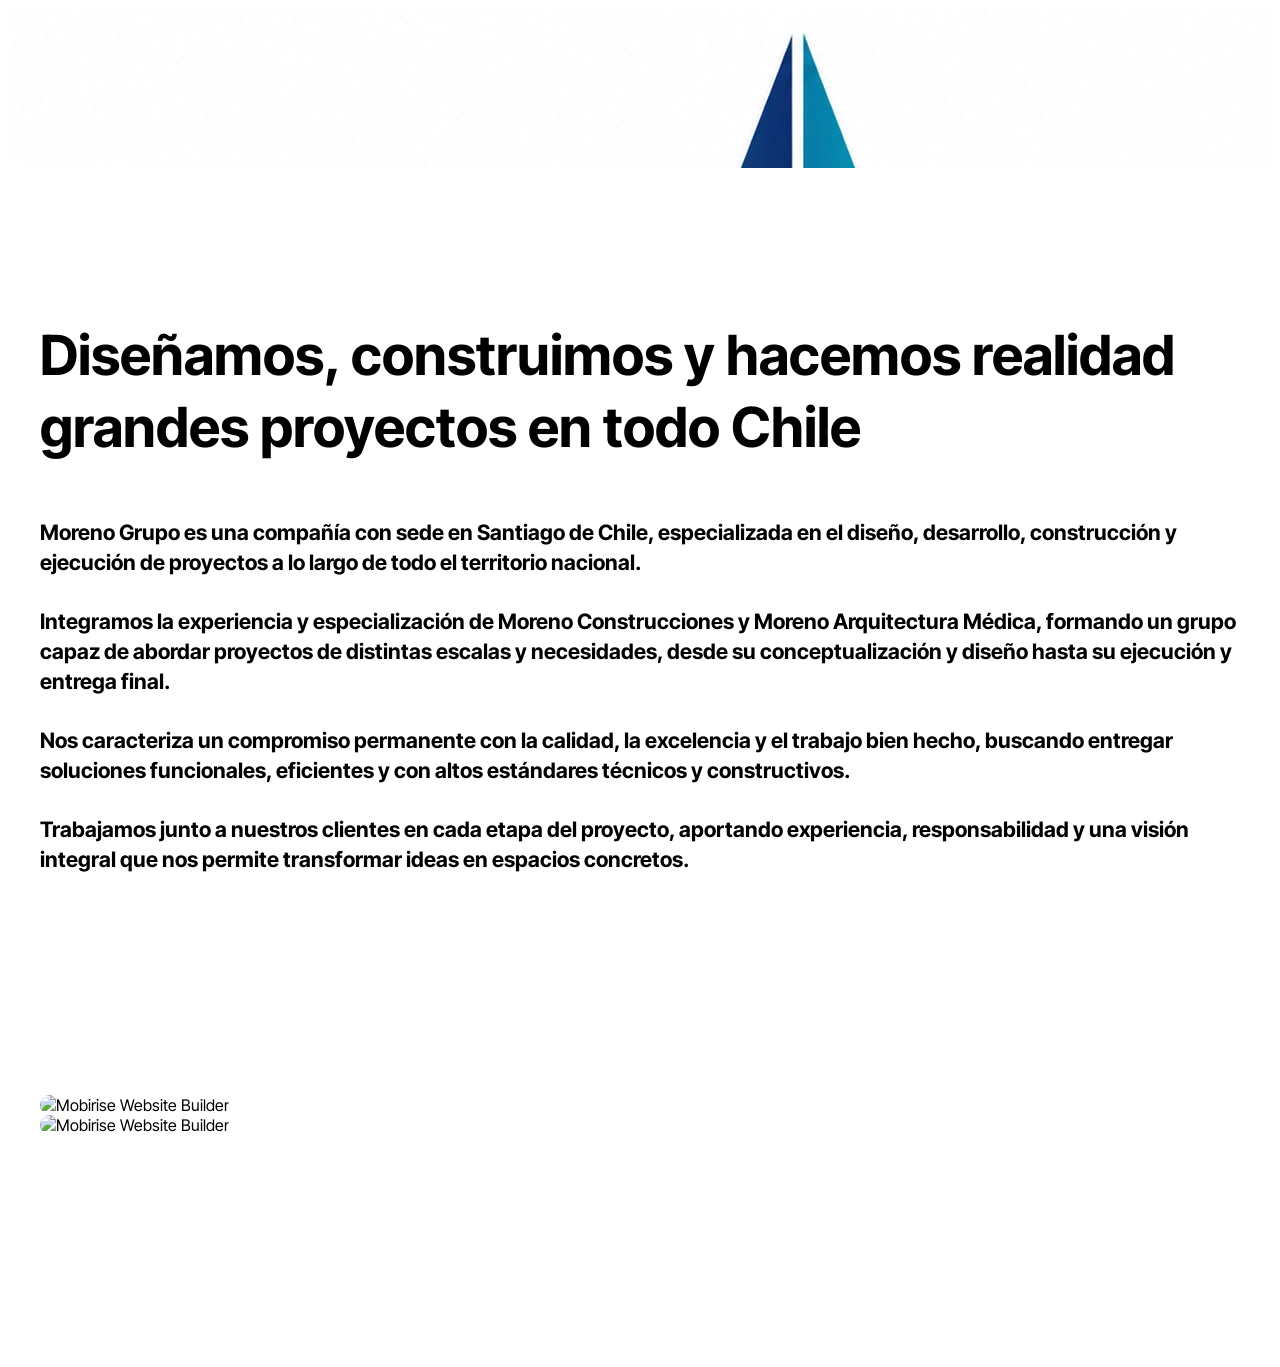
==== index.html @ 54ab53b0 "Add files via upload" ====
<!DOCTYPE html>
<html  >
<head>
  <!-- Site made with Mobirise Website Builder v5.9.18, https://mobirise.com -->
  <meta charset="UTF-8">
  <meta http-equiv="X-UA-Compatible" content="IE=edge">
  <meta name="generator" content="Mobirise v5.9.18, mobirise.com">
  <meta name="viewport" content="width=device-width, initial-scale=1, minimum-scale=1">
  <link rel="shortcut icon" href="assets/images/logo5.png" type="image/x-icon">
  <meta name="description" content="">
  
  
  <title>Home</title>
  <link rel="stylesheet" href="assets/bootstrap/css/bootstrap.min.css">
  <link rel="stylesheet" href="assets/bootstrap/css/bootstrap-grid.min.css">
  <link rel="stylesheet" href="assets/bootstrap/css/bootstrap-reboot.min.css">
  <link rel="stylesheet" href="assets/popup-overlay-plugin/style.css">
  <link rel="stylesheet" href="assets/theme/css/style.css">
  <link rel="preload" href="https://fonts.googleapis.com/css2?family=Inter+Tight:wght@400;700&display=swap&display=swap" as="style" onload="this.onload=null;this.rel='stylesheet'">
  <noscript><link rel="stylesheet" href="https://fonts.googleapis.com/css2?family=Inter+Tight:wght@400;700&display=swap&display=swap"></noscript>
  <link rel="preload" as="style" href="assets/mobirise/css/mbr-additional.css?v=ktQ6Ly"><link rel="stylesheet" href="assets/mobirise/css/mbr-additional.css?v=ktQ6Ly" type="text/css">

  
  
  
</head>
<body>
  
  <section data-bs-version="5.1" class="header09 startm5 cid-vtsSImHGT0 mbr-fullscreen" id="header09-1">	
    
	
	
	<div class="container-fluid">
		<div class="row">
			<div class="content-wrap col-12 col-md-8">
				
				
				
				
			</div>
		</div>
	</div>
</section>

<section data-bs-version="5.1" class="article11 cid-vtsSRgA6tT" id="article11-2">
    

    
    
    <div class="container">
        <div class="row justify-content-center">
            <div class="title col-md-12 col-lg-10">
                <h3 class="mbr-section-title mbr-fonts-style align-center mt-0 mb-0 display-2">Diseñamos, construimos y hacemos realidad grandes proyectos en todo Chile</h3>
                <h4 class="mbr-section-subtitle align-center mbr-fonts-style mt-4 display-7">Moreno Grupo es una compañía con sede en Santiago de Chile, especializada en el diseño, desarrollo, construcción y ejecución de proyectos a lo largo de todo el territorio nacional.<div><br></div><div>Integramos la experiencia y especialización de Moreno Construcciones y Moreno Arquitectura Médica, formando un grupo capaz de abordar proyectos de distintas escalas y necesidades, desde su conceptualización y diseño hasta su ejecución y entrega final.</div><div><br></div><div>Nos caracteriza un compromiso permanente con la calidad, la excelencia y el trabajo bien hecho, buscando entregar soluciones funcionales, eficientes y con altos estándares técnicos y constructivos.</div><div><br></div><div>Trabajamos junto a nuestros clientes en cada etapa del proyecto, aportando experiencia, responsabilidad y una visión integral que nos permite transformar ideas en espacios concretos.</div></h4>
                
            </div>
        </div>
    </div>
</section>

<section data-bs-version="5.1" class="start article01 cid-vtsUiX0rn4" id="article01-5">
	

	
	
	<div class="container">
		<div class="row justify-content-center">
			<div class="card col-md-12 col-lg-12">
				<div class="card-wrapper">
					<div class="row">
						<div class="image-wrapper col-12 col-sm-6 justify-content-center">
							<img src="assets/images/11.jpg" alt="Mobirise Website Builder">
						</div>
						<div class="image-wrapper col-12 col-sm-6 justify-content-center">
							<img src="assets/images/gallery02.jpg" alt="Mobirise Website Builder">
						</div>
					</div>

					<div class="card-box align-left mb-3 card-content-text">
						
						
						
					</div>
				</div>
			</div>
		</div>
	</div>
</section>


<script src="assets/bootstrap/js/bootstrap.bundle.min.js"></script>
  <script src="assets/smoothscroll/smooth-scroll.js"></script>
  <script src="assets/ytplayer/index.js"></script>
  <script src="assets/theme/js/script.js"></script>
  
  
  
</body>
</html>
---- assets/mobirise/css/mbr-additional.css ----
.btn {
  border-width: 2px;
}
img,
.card-wrap,
.card-wrapper,
.video-wrapper,
.mbr-figure iframe,
.google-map iframe,
.slide-content,
.plan,
.card,
.item-wrapper {
  border-radius: 2rem !important;
}
.video-wrapper {
  overflow: hidden;
}
body {
  font-family: Inter Tight;
}
.display-1 {
  font-family: 'Inter Tight', sans-serif;
  font-size: 5rem;
  line-height: 1;
}
.display-1 > .mbr-iconfont {
  font-size: 6.25rem;
}
.display-2 {
  font-family: 'Inter Tight', sans-serif;
  font-size: 4rem;
  line-height: 1;
}
.display-2 > .mbr-iconfont {
  font-size: 5rem;
}
.display-4 {
  font-family: 'Inter Tight', sans-serif;
  font-size: 1.4rem;
  line-height: 1.5;
}
.display-4 > .mbr-iconfont {
  font-size: 1.75rem;
}
.display-5 {
  font-family: 'Inter Tight', sans-serif;
  font-size: 2rem;
  line-height: 1.5;
}
.display-5 > .mbr-iconfont {
  font-size: 2.5rem;
}
.display-7 {
  font-family: 'Inter Tight', sans-serif;
  font-size: 1.4rem;
  line-height: 1.3;
}
.display-7 > .mbr-iconfont {
  font-size: 1.75rem;
}
/* ---- Fluid typography for mobile devices ---- */
/* 1.4 - font scale ratio ( bootstrap == 1.42857 ) */
/* 100vw - current viewport width */
/* (48 - 20)  48 == 48rem == 768px, 20 == 20rem == 320px(minimal supported viewport) */
/* 0.65 - min scale variable, may vary */
@media (max-width: 992px) {
  .display-1 {
    font-size: 4rem;
  }
}
@media (max-width: 768px) {
  .display-1 {
    font-size: 3.5rem;
    font-size: calc( 2.4rem + (5 - 2.4) * ((100vw - 20rem) / (48 - 20)));
    line-height: calc( 1.1 * (2.4rem + (5 - 2.4) * ((100vw - 20rem) / (48 - 20))));
  }
  .display-2 {
    font-size: 3.2rem;
    font-size: calc( 2.05rem + (4 - 2.05) * ((100vw - 20rem) / (48 - 20)));
    line-height: calc( 1.3 * (2.05rem + (4 - 2.05) * ((100vw - 20rem) / (48 - 20))));
  }
  .display-4 {
    font-size: 1.12rem;
    font-size: calc( 1.14rem + (1.4 - 1.14) * ((100vw - 20rem) / (48 - 20)));
    line-height: calc( 1.4 * (1.14rem + (1.4 - 1.14) * ((100vw - 20rem) / (48 - 20))));
  }
  .display-5 {
    font-size: 1.6rem;
    font-size: calc( 1.35rem + (2 - 1.35) * ((100vw - 20rem) / (48 - 20)));
    line-height: calc( 1.4 * (1.35rem + (2 - 1.35) * ((100vw - 20rem) / (48 - 20))));
  }
  .display-7 {
    font-size: 1.12rem;
    font-size: calc( 1.14rem + (1.4 - 1.14) * ((100vw - 20rem) / (48 - 20)));
    line-height: calc( 1.4 * (1.14rem + (1.4 - 1.14) * ((100vw - 20rem) / (48 - 20))));
  }
}
@media (min-width: 992px) and (max-width: 1400px) {
  .display-1 {
    font-size: 3.5rem;
    font-size: calc( 2.4rem + (5 - 2.4) * ((100vw - 62rem) / (87 - 62)));
    line-height: calc( 1.1 * (2.4rem + (5 - 2.4) * ((100vw - 62rem) / (87 - 62))));
  }
  .display-2 {
    font-size: 3.2rem;
    font-size: calc( 2.05rem + (4 - 2.05) * ((100vw - 62rem) / (87 - 62)));
    line-height: calc( 1.3 * (2.05rem + (4 - 2.05) * ((100vw - 62rem) / (87 - 62))));
  }
  .display-4 {
    font-size: 1.12rem;
    font-size: calc( 1.14rem + (1.4 - 1.14) * ((100vw - 62rem) / (87 - 62)));
    line-height: calc( 1.4 * (1.14rem + (1.4 - 1.14) * ((100vw - 62rem) / (87 - 62))));
  }
  .display-5 {
    font-size: 1.6rem;
    font-size: calc( 1.35rem + (2 - 1.35) * ((100vw - 62rem) / (87 - 62)));
    line-height: calc( 1.4 * (1.35rem + (2 - 1.35) * ((100vw - 62rem) / (87 - 62))));
  }
  .display-7 {
    font-size: 1.12rem;
    font-size: calc( 1.14rem + (1.4 - 1.14) * ((100vw - 62rem) / (87 - 62)));
    line-height: calc( 1.4 * (1.14rem + (1.4 - 1.14) * ((100vw - 62rem) / (87 - 62))));
  }
}
/* Buttons */
.btn {
  padding: 1.25rem 2rem;
  border-radius: 4px;
}
@media (max-width: 767px) {
  .btn {
    padding: 0.75rem 1.5rem;
  }
}
.btn-sm {
  padding: 0.6rem 1.2rem;
  border-radius: 4px;
}
.btn-md {
  padding: 0.6rem 1.2rem;
  border-radius: 4px;
}
.btn-lg {
  padding: 1.25rem 2rem;
  border-radius: 4px;
}
.bg-primary {
  background-color: #9fe870 !important;
}
.bg-success {
  background-color: #3a341c !important;
}
.bg-info {
  background-color: #320707 !important;
}
.bg-warning {
  background-color: #a0e2e1 !important;
}
.bg-danger {
  background-color: #ffea64 !important;
}
.btn-primary,
.btn-primary:active {
  background-color: #9fe870 !important;
  border-color: #9fe870 !important;
  color: #264d0c !important;
  box-shadow: none;
}
.btn-primary:hover,
.btn-primary:focus,
.btn-primary.focus,
.btn-primary.active {
  color: inherit;
  background-color: #bcef9c !important;
  border-color: #bcef9c !important;
  box-shadow: none;
}
.btn-primary.disabled,
.btn-primary:disabled {
  color: #264d0c !important;
  background-color: #bcef9c !important;
  border-color: #bcef9c !important;
}
.btn-secondary,
.btn-secondary:active {
  background-color: #ffd7ef !important;
  border-color: #ffd7ef !important;
  color: #d70081 !important;
  box-shadow: none;
}
.btn-secondary:hover,
.btn-secondary:focus,
.btn-secondary.focus,
.btn-secondary.active {
  color: inherit;
  background-color: #ffffff !important;
  border-color: #ffffff !important;
  box-shadow: none;
}
.btn-secondary.disabled,
.btn-secondary:disabled {
  color: #d70081 !important;
  background-color: #ffffff !important;
  border-color: #ffffff !important;
}
.btn-info,
.btn-info:active {
  background-color: #320707 !important;
  border-color: #320707 !important;
  color: #ffffff !important;
  box-shadow: none;
}
.btn-info:hover,
.btn-info:focus,
.btn-info.focus,
.btn-info.active {
  color: inherit;
  background-color: #5f0d0d !important;
  border-color: #5f0d0d !important;
  box-shadow: none;
}
.btn-info.disabled,
.btn-info:disabled {
  color: #ffffff !important;
  background-color: #5f0d0d !important;
  border-color: #5f0d0d !important;
}
.btn-success,
.btn-success:active {
  background-color: #3a341c !important;
  border-color: #3a341c !important;
  color: #ffffff !important;
  box-shadow: none;
}
.btn-success:hover,
.btn-success:focus,
.btn-success.focus,
.btn-success.active {
  color: inherit;
  background-color: #5c532d !important;
  border-color: #5c532d !important;
  box-shadow: none;
}
.btn-success.disabled,
.btn-success:disabled {
  color: #ffffff !important;
  background-color: #5c532d !important;
  border-color: #5c532d !important;
}
.btn-warning,
.btn-warning:active {
  background-color: #a0e2e1 !important;
  border-color: #a0e2e1 !important;
  color: #1f6463 !important;
  box-shadow: none;
}
.btn-warning:hover,
.btn-warning:focus,
.btn-warning.focus,
.btn-warning.active {
  color: inherit;
  background-color: #c7eeed !important;
  border-color: #c7eeed !important;
  box-shadow: none;
}
.btn-warning.disabled,
.btn-warning:disabled {
  color: #1f6463 !important;
  background-color: #c7eeed !important;
  border-color: #c7eeed !important;
}
.btn-danger,
.btn-danger:active {
  background-color: #ffea64 !important;
  border-color: #ffea64 !important;
  color: #645600 !important;
  box-shadow: none;
}
.btn-danger:hover,
.btn-danger:focus,
.btn-danger.focus,
.btn-danger.active {
  color: inherit;
  background-color: #fff197 !important;
  border-color: #fff197 !important;
  box-shadow: none;
}
.btn-danger.disabled,
.btn-danger:disabled {
  color: #645600 !important;
  background-color: #fff197 !important;
  border-color: #fff197 !important;
}
.btn-white,
.btn-white:active {
  background-color: #eff0ec !important;
  border-color: #eff0ec !important;
  color: #757b62 !important;
  box-shadow: none;
}
.btn-white:hover,
.btn-white:focus,
.btn-white.focus,
.btn-white.active {
  color: inherit;
  background-color: #ffffff !important;
  border-color: #ffffff !important;
  box-shadow: none;
}
.btn-white.disabled,
.btn-white:disabled {
  color: #757b62 !important;
  background-color: #ffffff !important;
  border-color: #ffffff !important;
}
.btn-black,
.btn-black:active {
  background-color: #232323 !important;
  border-color: #232323 !important;
  color: #ffffff !important;
  box-shadow: none;
}
.btn-black:hover,
.btn-black:focus,
.btn-black.focus,
.btn-black.active {
  color: inherit;
  background-color: #3d3d3d !important;
  border-color: #3d3d3d !important;
  box-shadow: none;
}
.btn-black.disabled,
.btn-black:disabled {
  color: #ffffff !important;
  background-color: #3d3d3d !important;
  border-color: #3d3d3d !important;
}
.btn-primary-outline,
.btn-primary-outline:active {
  background-color: transparent !important;
  border-color: #9fe870;
  color: #9fe870;
}
.btn-primary-outline:hover,
.btn-primary-outline:focus,
.btn-primary-outline.focus,
.btn-primary-outline.active {
  color: #6ddc25 !important;
  background-color: transparent !important;
  border-color: #6ddc25 !important;
  box-shadow: none !important;
}
.btn-primary-outline.disabled,
.btn-primary-outline:disabled {
  color: #264d0c !important;
  background-color: #9fe870 !important;
  border-color: #9fe870 !important;
}
.btn-secondary-outline,
.btn-secondary-outline:active {
  background-color: transparent !important;
  border-color: #ffd7ef;
  color: #ffd7ef;
}
.btn-secondary-outline:hover,
.btn-secondary-outline:focus,
.btn-secondary-outline.focus,
.btn-secondary-outline.active {
  color: #ff80cc !important;
  background-color: transparent !important;
  border-color: #ff80cc !important;
  box-shadow: none !important;
}
.btn-secondary-outline.disabled,
.btn-secondary-outline:disabled {
  color: #d70081 !important;
  background-color: #ffd7ef !important;
  border-color: #ffd7ef !important;
}
.btn-info-outline,
.btn-info-outline:active {
  background-color: transparent !important;
  border-color: #320707;
  color: #320707;
}
.btn-info-outline:hover,
.btn-info-outline:focus,
.btn-info-outline.focus,
.btn-info-outline.active {
  color: #000000 !important;
  background-color: transparent !important;
  border-color: #000000 !important;
  box-shadow: none !important;
}
.btn-info-outline.disabled,
.btn-info-outline:disabled {
  color: #ffffff !important;
  background-color: #320707 !important;
  border-color: #320707 !important;
}
.btn-success-outline,
.btn-success-outline:active {
  background-color: transparent !important;
  border-color: #3a341c;
  color: #3a341c;
}
.btn-success-outline:hover,
.btn-success-outline:focus,
.btn-success-outline.focus,
.btn-success-outline.active {
  color: #000000 !important;
  background-color: transparent !important;
  border-color: #000000 !important;
  box-shadow: none !important;
}
.btn-success-outline.disabled,
.btn-success-outline:disabled {
  color: #ffffff !important;
  background-color: #3a341c !important;
  border-color: #3a341c !important;
}
.btn-warning-outline,
.btn-warning-outline:active {
  background-color: transparent !important;
  border-color: #a0e2e1;
  color: #a0e2e1;
}
.btn-warning-outline:hover,
.btn-warning-outline:focus,
.btn-warning-outline.focus,
.btn-warning-outline.active {
  color: #5ececc !important;
  background-color: transparent !important;
  border-color: #5ececc !important;
  box-shadow: none !important;
}
.btn-warning-outline.disabled,
.btn-warning-outline:disabled {
  color: #1f6463 !important;
  background-color: #a0e2e1 !important;
  border-color: #a0e2e1 !important;
}
.btn-danger-outline,
.btn-danger-outline:active {
  background-color: transparent !important;
  border-color: #ffea64;
  color: #ffea64;
}
.btn-danger-outline:hover,
.btn-danger-outline:focus,
.btn-danger-outline.focus,
.btn-danger-outline.active {
  color: #ffde0d !important;
  background-color: transparent !important;
  border-color: #ffde0d !important;
  box-shadow: none !important;
}
.btn-danger-outline.disabled,
.btn-danger-outline:disabled {
  color: #645600 !important;
  background-color: #ffea64 !important;
  border-color: #ffea64 !important;
}
.btn-black-outline,
.btn-black-outline:active {
  background-color: transparent !important;
  border-color: #232323;
  color: #232323;
}
.btn-black-outline:hover,
.btn-black-outline:focus,
.btn-black-outline.focus,
.btn-black-outline.active {
  color: #000000 !important;
  background-color: transparent !important;
  border-color: #000000 !important;
  box-shadow: none !important;
}
.btn-black-outline.disabled,
.btn-black-outline:disabled {
  color: #ffffff !important;
  background-color: #232323 !important;
  border-color: #232323 !important;
}
.btn-white-outline,
.btn-white-outline:active {
  background-color: transparent !important;
  border-color: #fafafa;
  color: #fafafa;
}
.btn-white-outline:hover,
.btn-white-outline:focus,
.btn-white-outline.focus,
.btn-white-outline.active {
  color: #cfcfcf !important;
  background-color: transparent !important;
  border-color: #cfcfcf !important;
  box-shadow: none !important;
}
.btn-white-outline.disabled,
.btn-white-outline:disabled {
  color: #7a7a7a !important;
  background-color: #fafafa !important;
  border-color: #fafafa !important;
}
.text-primary {
  color: #9fe870 !important;
}
.text-secondary {
  color: #ffd7ef !important;
}
.text-success {
  color: #3a341c !important;
}
.text-info {
  color: #320707 !important;
}
.text-warning {
  color: #a0e2e1 !important;
}
.text-danger {
  color: #ffea64 !important;
}
.text-white {
  color: #fafafa !important;
}
.text-black {
  color: #232323 !important;
}
a.text-primary:hover,
a.text-primary:focus,
a.text-primary.active {
  color: #66d022 !important;
}
a.text-secondary:hover,
a.text-secondary:focus,
a.text-secondary.active {
  color: #ff71c6 !important;
}
a.text-success:hover,
a.text-success:focus,
a.text-success.active {
  color: #000000 !important;
}
a.text-info:hover,
a.text-info:focus,
a.text-info.active {
  color: #000000 !important;
}
a.text-warning:hover,
a.text-warning:focus,
a.text-warning.active {
  color: #52cac8 !important;
}
a.text-danger:hover,
a.text-danger:focus,
a.text-danger.active {
  color: #fddb00 !important;
}
a.text-white:hover,
a.text-white:focus,
a.text-white.active {
  color: #c7c7c7 !important;
}
a.text-black:hover,
a.text-black:focus,
a.text-black.active {
  color: #000000 !important;
}
a[class*="text-"]:not(.nav-link):not(.dropdown-item):not([role]):not(.navbar-caption) {
  position: relative;
  background-image: transparent;
  background-size: 10000px 2px;
  background-repeat: no-repeat;
  background-position: 0px 1.2em;
  background-position: -10000px 1.2em;
}
a[class*="text-"]:not(.nav-link):not(.dropdown-item):not([role]):not(.navbar-caption):hover {
  transition: background-position 2s ease-in-out;
  background-image: linear-gradient(currentColor 50%, currentColor 50%);
  background-position: 0px 1.2em;
}
.nav-tabs .nav-link.active {
  color: #9fe870;
}
.nav-tabs .nav-link:not(.active) {
  color: #232323;
}
.alert-success {
  background-color: #70c770;
}
.alert-info {
  background-color: #320707;
}
.alert-warning {
  background-color: #a0e2e1;
}
.alert-danger {
  background-color: #ffea64;
}
.mbr-section-btn .btn:not(.btn-form) {
  border-radius: 100px;
}
.mbr-gallery-filter li a {
  border-radius: 100px !important;
}
.mbr-gallery-filter li.active .btn {
  background-color: #9fe870;
  border-color: #9fe870;
  color: #306310;
}
.mbr-gallery-filter li.active .btn:focus {
  box-shadow: none;
}
.nav-tabs .nav-link {
  border-radius: 100px !important;
}
a,
a:hover {
  color: #9fe870;
}
.mbr-plan-header.bg-primary .mbr-plan-subtitle,
.mbr-plan-header.bg-primary .mbr-plan-price-desc {
  color: #ffffff;
}
.mbr-plan-header.bg-success .mbr-plan-subtitle,
.mbr-plan-header.bg-success .mbr-plan-price-desc {
  color: #c0b27c;
}
.mbr-plan-header.bg-info .mbr-plan-subtitle,
.mbr-plan-header.bg-info .mbr-plan-price-desc {
  color: #f3abab;
}
.mbr-plan-header.bg-warning .mbr-plan-subtitle,
.mbr-plan-header.bg-warning .mbr-plan-price-desc {
  color: #ffffff;
}
.mbr-plan-header.bg-danger .mbr-plan-subtitle,
.mbr-plan-header.bg-danger .mbr-plan-price-desc {
  color: #ffffff;
}
/* Scroll to top button*/
.scrollToTop_wraper {
  display: none;
}
.form-control {
  font-family: 'Inter Tight', sans-serif;
  font-size: 1.4rem;
  line-height: 1.3;
  font-weight: 400;
  border-radius: 40px !important;
}
.form-control > .mbr-iconfont {
  font-size: 1.75rem;
}
.form-control:hover,
.form-control:focus {
  box-shadow: rgba(0, 0, 0, 0.07) 0px 1px 1px 0px, rgba(0, 0, 0, 0.07) 0px 1px 3px 0px, rgba(0, 0, 0, 0.03) 0px 0px 0px 1px;
  border-color: #9fe870 !important;
}
.form-control:-webkit-input-placeholder {
  font-family: 'Inter Tight', sans-serif;
  font-size: 1.4rem;
  line-height: 1.3;
  font-weight: 400;
}
.form-control:-webkit-input-placeholder > .mbr-iconfont {
  font-size: 1.75rem;
}
blockquote {
  border-color: #9fe870;
}
/* Forms */
.mbr-form .input-group-btn .btn {
  border-radius: 100px !important;
}
.mbr-form .input-group-btn .btn:hover {
  box-shadow: 0 10px 40px 0 rgba(0, 0, 0, 0.2);
}
.mbr-form .input-group-btn button[type="submit"] {
  border-radius: 100px !important;
  padding: 1rem 3rem;
}
.mbr-form .input-group-btn button[type="submit"]:hover {
  box-shadow: 0 10px 40px 0 rgba(0, 0, 0, 0.2);
}
.jq-selectbox li:hover,
.jq-selectbox li.selected {
  background-color: #9fe870;
  color: #000000;
}
.jq-number__spin {
  transition: 0.25s ease;
}
.jq-number__spin:hover {
  border-color: #9fe870;
}
.jq-selectbox .jq-selectbox__trigger-arrow,
.jq-number__spin.minus:after,
.jq-number__spin.plus:after {
  transition: 0.4s;
  border-top-color: #232323;
  border-bottom-color: #232323;
}
.jq-selectbox:hover .jq-selectbox__trigger-arrow,
.jq-number__spin.minus:hover:after,
.jq-number__spin.plus:hover:after {
  border-top-color: #9fe870;
  border-bottom-color: #9fe870;
}
.xdsoft_datetimepicker .xdsoft_calendar td.xdsoft_default,
.xdsoft_datetimepicker .xdsoft_calendar td.xdsoft_current,
.xdsoft_datetimepicker .xdsoft_timepicker .xdsoft_time_box > div > div.xdsoft_current {
  color: #000000 !important;
  background-color: #9fe870 !important;
  box-shadow: none !important;
}
.xdsoft_datetimepicker .xdsoft_calendar td:hover,
.xdsoft_datetimepicker .xdsoft_timepicker .xdsoft_time_box > div > div:hover {
  color: #000000 !important;
  background: #ffd7ef !important;
  box-shadow: none !important;
}
.lazy-bg {
  background-image: none !important;
}
.lazy-placeholder:not(section),
.lazy-none {
  display: block;
  position: relative;
  padding-bottom: 56.25%;
  width: 100%;
  height: auto;
}
iframe.lazy-placeholder,
.lazy-placeholder:after {
  content: '';
  position: absolute;
  width: 200px;
  height: 200px;
  background: transparent no-repeat center;
  background-size: contain;
  top: 50%;
  left: 50%;
  transform: translateX(-50%) translateY(-50%);
  background-image: url("data:image/svg+xml;charset=UTF-8,%3csvg width='32' height='32' viewBox='0 0 64 64' xmlns='http://www.w3.org/2000/svg' stroke='%239fe870' %3e%3cg fill='none' fill-rule='evenodd'%3e%3cg transform='translate(16 16)' stroke-width='2'%3e%3ccircle stroke-opacity='.5' cx='16' cy='16' r='16'/%3e%3cpath d='M32 16c0-9.94-8.06-16-16-16'%3e%3canimateTransform attributeName='transform' type='rotate' from='0 16 16' to='360 16 16' dur='1s' repeatCount='indefinite'/%3e%3c/path%3e%3c/g%3e%3c/g%3e%3c/svg%3e");
}
section.lazy-placeholder:after {
  opacity: 0.5;
}
body {
  overflow-x: hidden;
}
a {
  transition: color 0.6s;
}
@media (max-width: 1400px) {
  .container {
    max-width: 100%;
  }
}
@media (max-width: 1400px) and (min-width: 768px) {
  .container {
    padding-left: 32px;
    padding-right: 32px;
  }
}
@media (max-width: 1400px) and (min-width: 768px) {
  .container-fluid {
    padding-left: 32px;
    padding-right: 32px;
  }
}
@media (max-width: 767px) {
  .container-fluid {
    padding-left: 16px;
    padding-right: 16px;
  }
}
.cid-vtsSImHGT0 {
  display: flex;
  background-image: url("../../../assets/images/morenogrupo-1561x1008.jpg");
}
.cid-vtsSImHGT0 .mbr-overlay {
  background-color: #f92c50;
  opacity: 0.5;
}
.cid-vtsSImHGT0 .mbr-fallback-image.disabled {
  display: none;
}
.cid-vtsSImHGT0 .mbr-fallback-image {
  display: block;
  background-size: cover;
  background-position: center center;
  width: 100%;
  height: 100%;
  position: absolute;
  top: 0;
}
.cid-vtsSImHGT0 .content-wrap {
  padding: 5rem 1rem;
}
@media (min-width: 992px) {
  .cid-vtsSImHGT0 .content-wrap {
    padding: 5rem 3rem;
  }
}
@media (min-width: 768px) {
  .cid-vtsSImHGT0 {
    align-items: center;
  }
  .cid-vtsSImHGT0 .row {
    justify-content: center;
  }
}
@media (max-width: 991px) and (min-width: 768px) {
  .cid-vtsSImHGT0 .content-wrap {
    min-width: 50%;
  }
}
@media (max-width: 767px) {
  .cid-vtsSImHGT0 {
    -webkit-align-items: center;
    align-items: center;
  }
  .cid-vtsSImHGT0 .mbr-row {
    -webkit-justify-content: center;
    justify-content: center;
  }
  .cid-vtsSImHGT0 .content-wrap {
    width: 100%;
  }
}
.cid-vtsSImHGT0 .mbr-section-title {
  text-align: center;
}
.cid-vtsSImHGT0 .mbr-text,
.cid-vtsSImHGT0 .mbr-section-btn {
  text-align: center;
}
.cid-vtsSRgA6tT {
  padding-top: 6rem;
  padding-bottom: 6rem;
  background-color: #ffffff;
}
.cid-vtsSRgA6tT .mbr-fallback-image.disabled {
  display: none;
}
.cid-vtsSRgA6tT .mbr-fallback-image {
  display: block;
  background-size: cover;
  background-position: center center;
  width: 100%;
  height: 100%;
  position: absolute;
  top: 0;
}
.cid-vtsUiX0rn4 {
  padding-top: 6rem;
  padding-bottom: 6rem;
  background-color: #ffffff;
}
.cid-vtsUiX0rn4 .mbr-fallback-image.disabled {
  display: none;
}
.cid-vtsUiX0rn4 .mbr-fallback-image {
  display: block;
  background-size: cover;
  background-position: center center;
  width: 100%;
  height: 100%;
  position: absolute;
  top: 0;
}
@media (max-width: 767px) {
  .cid-vtsUiX0rn4 .image-wrapper {
    flex-direction: column;
  }
  .cid-vtsUiX0rn4 .image-wrapper img {
    margin: auto;
    margin-bottom: 1rem;
  }
}
.cid-vtsUiX0rn4 .card-box {
  max-width: 750px;
  padding-top: 2rem;
  margin-left: auto;
  margin-right: 0;
}
.cid-vtsUiX0rn4 img,
.cid-vtsUiX0rn4 .item-img {
  width: 100%;
  height: 400px;
  object-fit: cover;
}
.cid-vtsUiX0rn4 .card-wrapper {
  background: #ffffff;
}
.cid-vtsUiX0rn4 .mbr-text,
.cid-vtsUiX0rn4 .mbr-section-btn {
  color: #000000;
}
.cid-vtsUiX0rn4 .card-title,
.cid-vtsUiX0rn4 .card-box {
  color: #232323;
}
@media (max-width: 767px) {
  .cid-vtsUiX0rn4 .card-content-text {
    padding: 2rem 1.5rem;
    margin-bottom: 1rem;
  }
}
@media (min-width: 768px) and (max-width: 991px) {
  .cid-vtsUiX0rn4 .card-content-text {
    padding: 2.25rem;
  }
}
@media (min-width: 992px) {
  .cid-vtsUiX0rn4 .card-content-text {
    padding: 4rem;
  }
}
---- assets/mobirise/css/mbr-additional.css ----
.btn {
  border-width: 2px;
}
img,
.card-wrap,
.card-wrapper,
.video-wrapper,
.mbr-figure iframe,
.google-map iframe,
.slide-content,
.plan,
.card,
.item-wrapper {
  border-radius: 2rem !important;
}
.video-wrapper {
  overflow: hidden;
}
body {
  font-family: Inter Tight;
}
.display-1 {
  font-family: 'Inter Tight', sans-serif;
  font-size: 5rem;
  line-height: 1;
}
.display-1 > .mbr-iconfont {
  font-size: 6.25rem;
}
.display-2 {
  font-family: 'Inter Tight', sans-serif;
  font-size: 4rem;
  line-height: 1;
}
.display-2 > .mbr-iconfont {
  font-size: 5rem;
}
.display-4 {
  font-family: 'Inter Tight', sans-serif;
  font-size: 1.4rem;
  line-height: 1.5;
}
.display-4 > .mbr-iconfont {
  font-size: 1.75rem;
}
.display-5 {
  font-family: 'Inter Tight', sans-serif;
  font-size: 2rem;
  line-height: 1.5;
}
.display-5 > .mbr-iconfont {
  font-size: 2.5rem;
}
.display-7 {
  font-family: 'Inter Tight', sans-serif;
  font-size: 1.4rem;
  line-height: 1.3;
}
.display-7 > .mbr-iconfont {
  font-size: 1.75rem;
}
/* ---- Fluid typography for mobile devices ---- */
/* 1.4 - font scale ratio ( bootstrap == 1.42857 ) */
/* 100vw - current viewport width */
/* (48 - 20)  48 == 48rem == 768px, 20 == 20rem == 320px(minimal supported viewport) */
/* 0.65 - min scale variable, may vary */
@media (max-width: 992px) {
  .display-1 {
    font-size: 4rem;
  }
}
@media (max-width: 768px) {
  .display-1 {
    font-size: 3.5rem;
    font-size: calc( 2.4rem + (5 - 2.4) * ((100vw - 20rem) / (48 - 20)));
    line-height: calc( 1.1 * (2.4rem + (5 - 2.4) * ((100vw - 20rem) / (48 - 20))));
  }
  .display-2 {
    font-size: 3.2rem;
    font-size: calc( 2.05rem + (4 - 2.05) * ((100vw - 20rem) / (48 - 20)));
    line-height: calc( 1.3 * (2.05rem + (4 - 2.05) * ((100vw - 20rem) / (48 - 20))));
  }
  .display-4 {
    font-size: 1.12rem;
    font-size: calc( 1.14rem + (1.4 - 1.14) * ((100vw - 20rem) / (48 - 20)));
    line-height: calc( 1.4 * (1.14rem + (1.4 - 1.14) * ((100vw - 20rem) / (48 - 20))));
  }
  .display-5 {
    font-size: 1.6rem;
    font-size: calc( 1.35rem + (2 - 1.35) * ((100vw - 20rem) / (48 - 20)));
    line-height: calc( 1.4 * (1.35rem + (2 - 1.35) * ((100vw - 20rem) / (48 - 20))));
  }
  .display-7 {
    font-size: 1.12rem;
    font-size: calc( 1.14rem + (1.4 - 1.14) * ((100vw - 20rem) / (48 - 20)));
    line-height: calc( 1.4 * (1.14rem + (1.4 - 1.14) * ((100vw - 20rem) / (48 - 20))));
  }
}
@media (min-width: 992px) and (max-width: 1400px) {
  .display-1 {
    font-size: 3.5rem;
    font-size: calc( 2.4rem + (5 - 2.4) * ((100vw - 62rem) / (87 - 62)));
    line-height: calc( 1.1 * (2.4rem + (5 - 2.4) * ((100vw - 62rem) / (87 - 62))));
  }
  .display-2 {
    font-size: 3.2rem;
    font-size: calc( 2.05rem + (4 - 2.05) * ((100vw - 62rem) / (87 - 62)));
    line-height: calc( 1.3 * (2.05rem + (4 - 2.05) * ((100vw - 62rem) / (87 - 62))));
  }
  .display-4 {
    font-size: 1.12rem;
    font-size: calc( 1.14rem + (1.4 - 1.14) * ((100vw - 62rem) / (87 - 62)));
    line-height: calc( 1.4 * (1.14rem + (1.4 - 1.14) * ((100vw - 62rem) / (87 - 62))));
  }
  .display-5 {
    font-size: 1.6rem;
    font-size: calc( 1.35rem + (2 - 1.35) * ((100vw - 62rem) / (87 - 62)));
    line-height: calc( 1.4 * (1.35rem + (2 - 1.35) * ((100vw - 62rem) / (87 - 62))));
  }
  .display-7 {
    font-size: 1.12rem;
    font-size: calc( 1.14rem + (1.4 - 1.14) * ((100vw - 62rem) / (87 - 62)));
    line-height: calc( 1.4 * (1.14rem + (1.4 - 1.14) * ((100vw - 62rem) / (87 - 62))));
  }
}
/* Buttons */
.btn {
  padding: 1.25rem 2rem;
  border-radius: 4px;
}
@media (max-width: 767px) {
  .btn {
    padding: 0.75rem 1.5rem;
  }
}
.btn-sm {
  padding: 0.6rem 1.2rem;
  border-radius: 4px;
}
.btn-md {
  padding: 0.6rem 1.2rem;
  border-radius: 4px;
}
.btn-lg {
  padding: 1.25rem 2rem;
  border-radius: 4px;
}
.bg-primary {
  background-color: #9fe870 !important;
}
.bg-success {
  background-color: #3a341c !important;
}
.bg-info {
  background-color: #320707 !important;
}
.bg-warning {
  background-color: #a0e2e1 !important;
}
.bg-danger {
  background-color: #ffea64 !important;
}
.btn-primary,
.btn-primary:active {
  background-color: #9fe870 !important;
  border-color: #9fe870 !important;
  color: #264d0c !important;
  box-shadow: none;
}
.btn-primary:hover,
.btn-primary:focus,
.btn-primary.focus,
.btn-primary.active {
  color: inherit;
  background-color: #bcef9c !important;
  border-color: #bcef9c !important;
  box-shadow: none;
}
.btn-primary.disabled,
.btn-primary:disabled {
  color: #264d0c !important;
  background-color: #bcef9c !important;
  border-color: #bcef9c !important;
}
.btn-secondary,
.btn-secondary:active {
  background-color: #ffd7ef !important;
  border-color: #ffd7ef !important;
  color: #d70081 !important;
  box-shadow: none;
}
.btn-secondary:hover,
.btn-secondary:focus,
.btn-secondary.focus,
.btn-secondary.active {
  color: inherit;
  background-color: #ffffff !important;
  border-color: #ffffff !important;
  box-shadow: none;
}
.btn-secondary.disabled,
.btn-secondary:disabled {
  color: #d70081 !important;
  background-color: #ffffff !important;
  border-color: #ffffff !important;
}
.btn-info,
.btn-info:active {
  background-color: #320707 !important;
  border-color: #320707 !important;
  color: #ffffff !important;
  box-shadow: none;
}
.btn-info:hover,
.btn-info:focus,
.btn-info.focus,
.btn-info.active {
  color: inherit;
  background-color: #5f0d0d !important;
  border-color: #5f0d0d !important;
  box-shadow: none;
}
.btn-info.disabled,
.btn-info:disabled {
  color: #ffffff !important;
  background-color: #5f0d0d !important;
  border-color: #5f0d0d !important;
}
.btn-success,
.btn-success:active {
  background-color: #3a341c !important;
  border-color: #3a341c !important;
  color: #ffffff !important;
  box-shadow: none;
}
.btn-success:hover,
.btn-success:focus,
.btn-success.focus,
.btn-success.active {
  color: inherit;
  background-color: #5c532d !important;
  border-color: #5c532d !important;
  box-shadow: none;
}
.btn-success.disabled,
.btn-success:disabled {
  color: #ffffff !important;
  background-color: #5c532d !important;
  border-color: #5c532d !important;
}
.btn-warning,
.btn-warning:active {
  background-color: #a0e2e1 !important;
  border-color: #a0e2e1 !important;
  color: #1f6463 !important;
  box-shadow: none;
}
.btn-warning:hover,
.btn-warning:focus,
.btn-warning.focus,
.btn-warning.active {
  color: inherit;
  background-color: #c7eeed !important;
  border-color: #c7eeed !important;
  box-shadow: none;
}
.btn-warning.disabled,
.btn-warning:disabled {
  color: #1f6463 !important;
  background-color: #c7eeed !important;
  border-color: #c7eeed !important;
}
.btn-danger,
.btn-danger:active {
  background-color: #ffea64 !important;
  border-color: #ffea64 !important;
  color: #645600 !important;
  box-shadow: none;
}
.btn-danger:hover,
.btn-danger:focus,
.btn-danger.focus,
.btn-danger.active {
  color: inherit;
  background-color: #fff197 !important;
  border-color: #fff197 !important;
  box-shadow: none;
}
.btn-danger.disabled,
.btn-danger:disabled {
  color: #645600 !important;
  background-color: #fff197 !important;
  border-color: #fff197 !important;
}
.btn-white,
.btn-white:active {
  background-color: #eff0ec !important;
  border-color: #eff0ec !important;
  color: #757b62 !important;
  box-shadow: none;
}
.btn-white:hover,
.btn-white:focus,
.btn-white.focus,
.btn-white.active {
  color: inherit;
  background-color: #ffffff !important;
  border-color: #ffffff !important;
  box-shadow: none;
}
.btn-white.disabled,
.btn-white:disabled {
  color: #757b62 !important;
  background-color: #ffffff !important;
  border-color: #ffffff !important;
}
.btn-black,
.btn-black:active {
  background-color: #232323 !important;
  border-color: #232323 !important;
  color: #ffffff !important;
  box-shadow: none;
}
.btn-black:hover,
.btn-black:focus,
.btn-black.focus,
.btn-black.active {
  color: inherit;
  background-color: #3d3d3d !important;
  border-color: #3d3d3d !important;
  box-shadow: none;
}
.btn-black.disabled,
.btn-black:disabled {
  color: #ffffff !important;
  background-color: #3d3d3d !important;
  border-color: #3d3d3d !important;
}
.btn-primary-outline,
.btn-primary-outline:active {
  background-color: transparent !important;
  border-color: #9fe870;
  color: #9fe870;
}
.btn-primary-outline:hover,
.btn-primary-outline:focus,
.btn-primary-outline.focus,
.btn-primary-outline.active {
  color: #6ddc25 !important;
  background-color: transparent !important;
  border-color: #6ddc25 !important;
  box-shadow: none !important;
}
.btn-primary-outline.disabled,
.btn-primary-outline:disabled {
  color: #264d0c !important;
  background-color: #9fe870 !important;
  border-color: #9fe870 !important;
}
.btn-secondary-outline,
.btn-secondary-outline:active {
  background-color: transparent !important;
  border-color: #ffd7ef;
  color: #ffd7ef;
}
.btn-secondary-outline:hover,
.btn-secondary-outline:focus,
.btn-secondary-outline.focus,
.btn-secondary-outline.active {
  color: #ff80cc !important;
  background-color: transparent !important;
  border-color: #ff80cc !important;
  box-shadow: none !important;
}
.btn-secondary-outline.disabled,
.btn-secondary-outline:disabled {
  color: #d70081 !important;
  background-color: #ffd7ef !important;
  border-color: #ffd7ef !important;
}
.btn-info-outline,
.btn-info-outline:active {
  background-color: transparent !important;
  border-color: #320707;
  color: #320707;
}
.btn-info-outline:hover,
.btn-info-outline:focus,
.btn-info-outline.focus,
.btn-info-outline.active {
  color: #000000 !important;
  background-color: transparent !important;
  border-color: #000000 !important;
  box-shadow: none !important;
}
.btn-info-outline.disabled,
.btn-info-outline:disabled {
  color: #ffffff !important;
  background-color: #320707 !important;
  border-color: #320707 !important;
}
.btn-success-outline,
.btn-success-outline:active {
  background-color: transparent !important;
  border-color: #3a341c;
  color: #3a341c;
}
.btn-success-outline:hover,
.btn-success-outline:focus,
.btn-success-outline.focus,
.btn-success-outline.active {
  color: #000000 !important;
  background-color: transparent !important;
  border-color: #000000 !important;
  box-shadow: none !important;
}
.btn-success-outline.disabled,
.btn-success-outline:disabled {
  color: #ffffff !important;
  background-color: #3a341c !important;
  border-color: #3a341c !important;
}
.btn-warning-outline,
.btn-warning-outline:active {
  background-color: transparent !important;
  border-color: #a0e2e1;
  color: #a0e2e1;
}
.btn-warning-outline:hover,
.btn-warning-outline:focus,
.btn-warning-outline.focus,
.btn-warning-outline.active {
  color: #5ececc !important;
  background-color: transparent !important;
  border-color: #5ececc !important;
  box-shadow: none !important;
}
.btn-warning-outline.disabled,
.btn-warning-outline:disabled {
  color: #1f6463 !important;
  background-color: #a0e2e1 !important;
  border-color: #a0e2e1 !important;
}
.btn-danger-outline,
.btn-danger-outline:active {
  background-color: transparent !important;
  border-color: #ffea64;
  color: #ffea64;
}
.btn-danger-outline:hover,
.btn-danger-outline:focus,
.btn-danger-outline.focus,
.btn-danger-outline.active {
  color: #ffde0d !important;
  background-color: transparent !important;
  border-color: #ffde0d !important;
  box-shadow: none !important;
}
.btn-danger-outline.disabled,
.btn-danger-outline:disabled {
  color: #645600 !important;
  background-color: #ffea64 !important;
  border-color: #ffea64 !important;
}
.btn-black-outline,
.btn-black-outline:active {
  background-color: transparent !important;
  border-color: #232323;
  color: #232323;
}
.btn-black-outline:hover,
.btn-black-outline:focus,
.btn-black-outline.focus,
.btn-black-outline.active {
  color: #000000 !important;
  background-color: transparent !important;
  border-color: #000000 !important;
  box-shadow: none !important;
}
.btn-black-outline.disabled,
.btn-black-outline:disabled {
  color: #ffffff !important;
  background-color: #232323 !important;
  border-color: #232323 !important;
}
.btn-white-outline,
.btn-white-outline:active {
  background-color: transparent !important;
  border-color: #fafafa;
  color: #fafafa;
}
.btn-white-outline:hover,
.btn-white-outline:focus,
.btn-white-outline.focus,
.btn-white-outline.active {
  color: #cfcfcf !important;
  background-color: transparent !important;
  border-color: #cfcfcf !important;
  box-shadow: none !important;
}
.btn-white-outline.disabled,
.btn-white-outline:disabled {
  color: #7a7a7a !important;
  background-color: #fafafa !important;
  border-color: #fafafa !important;
}
.text-primary {
  color: #9fe870 !important;
}
.text-secondary {
  color: #ffd7ef !important;
}
.text-success {
  color: #3a341c !important;
}
.text-info {
  color: #320707 !important;
}
.text-warning {
  color: #a0e2e1 !important;
}
.text-danger {
  color: #ffea64 !important;
}
.text-white {
  color: #fafafa !important;
}
.text-black {
  color: #232323 !important;
}
a.text-primary:hover,
a.text-primary:focus,
a.text-primary.active {
  color: #66d022 !important;
}
a.text-secondary:hover,
a.text-secondary:focus,
a.text-secondary.active {
  color: #ff71c6 !important;
}
a.text-success:hover,
a.text-success:focus,
a.text-success.active {
  color: #000000 !important;
}
a.text-info:hover,
a.text-info:focus,
a.text-info.active {
  color: #000000 !important;
}
a.text-warning:hover,
a.text-warning:focus,
a.text-warning.active {
  color: #52cac8 !important;
}
a.text-danger:hover,
a.text-danger:focus,
a.text-danger.active {
  color: #fddb00 !important;
}
a.text-white:hover,
a.text-white:focus,
a.text-white.active {
  color: #c7c7c7 !important;
}
a.text-black:hover,
a.text-black:focus,
a.text-black.active {
  color: #000000 !important;
}
a[class*="text-"]:not(.nav-link):not(.dropdown-item):not([role]):not(.navbar-caption) {
  position: relative;
  background-image: transparent;
  background-size: 10000px 2px;
  background-repeat: no-repeat;
  background-position: 0px 1.2em;
  background-position: -10000px 1.2em;
}
a[class*="text-"]:not(.nav-link):not(.dropdown-item):not([role]):not(.navbar-caption):hover {
  transition: background-position 2s ease-in-out;
  background-image: linear-gradient(currentColor 50%, currentColor 50%);
  background-position: 0px 1.2em;
}
.nav-tabs .nav-link.active {
  color: #9fe870;
}
.nav-tabs .nav-link:not(.active) {
  color: #232323;
}
.alert-success {
  background-color: #70c770;
}
.alert-info {
  background-color: #320707;
}
.alert-warning {
  background-color: #a0e2e1;
}
.alert-danger {
  background-color: #ffea64;
}
.mbr-section-btn .btn:not(.btn-form) {
  border-radius: 100px;
}
.mbr-gallery-filter li a {
  border-radius: 100px !important;
}
.mbr-gallery-filter li.active .btn {
  background-color: #9fe870;
  border-color: #9fe870;
  color: #306310;
}
.mbr-gallery-filter li.active .btn:focus {
  box-shadow: none;
}
.nav-tabs .nav-link {
  border-radius: 100px !important;
}
a,
a:hover {
  color: #9fe870;
}
.mbr-plan-header.bg-primary .mbr-plan-subtitle,
.mbr-plan-header.bg-primary .mbr-plan-price-desc {
  color: #ffffff;
}
.mbr-plan-header.bg-success .mbr-plan-subtitle,
.mbr-plan-header.bg-success .mbr-plan-price-desc {
  color: #c0b27c;
}
.mbr-plan-header.bg-info .mbr-plan-subtitle,
.mbr-plan-header.bg-info .mbr-plan-price-desc {
  color: #f3abab;
}
.mbr-plan-header.bg-warning .mbr-plan-subtitle,
.mbr-plan-header.bg-warning .mbr-plan-price-desc {
  color: #ffffff;
}
.mbr-plan-header.bg-danger .mbr-plan-subtitle,
.mbr-plan-header.bg-danger .mbr-plan-price-desc {
  color: #ffffff;
}
/* Scroll to top button*/
.scrollToTop_wraper {
  display: none;
}
.form-control {
  font-family: 'Inter Tight', sans-serif;
  font-size: 1.4rem;
  line-height: 1.3;
  font-weight: 400;
  border-radius: 40px !important;
}
.form-control > .mbr-iconfont {
  font-size: 1.75rem;
}
.form-control:hover,
.form-control:focus {
  box-shadow: rgba(0, 0, 0, 0.07) 0px 1px 1px 0px, rgba(0, 0, 0, 0.07) 0px 1px 3px 0px, rgba(0, 0, 0, 0.03) 0px 0px 0px 1px;
  border-color: #9fe870 !important;
}
.form-control:-webkit-input-placeholder {
  font-family: 'Inter Tight', sans-serif;
  font-size: 1.4rem;
  line-height: 1.3;
  font-weight: 400;
}
.form-control:-webkit-input-placeholder > .mbr-iconfont {
  font-size: 1.75rem;
}
blockquote {
  border-color: #9fe870;
}
/* Forms */
.mbr-form .input-group-btn .btn {
  border-radius: 100px !important;
}
.mbr-form .input-group-btn .btn:hover {
  box-shadow: 0 10px 40px 0 rgba(0, 0, 0, 0.2);
}
.mbr-form .input-group-btn button[type="submit"] {
  border-radius: 100px !important;
  padding: 1rem 3rem;
}
.mbr-form .input-group-btn button[type="submit"]:hover {
  box-shadow: 0 10px 40px 0 rgba(0, 0, 0, 0.2);
}
.jq-selectbox li:hover,
.jq-selectbox li.selected {
  background-color: #9fe870;
  color: #000000;
}
.jq-number__spin {
  transition: 0.25s ease;
}
.jq-number__spin:hover {
  border-color: #9fe870;
}
.jq-selectbox .jq-selectbox__trigger-arrow,
.jq-number__spin.minus:after,
.jq-number__spin.plus:after {
  transition: 0.4s;
  border-top-color: #232323;
  border-bottom-color: #232323;
}
.jq-selectbox:hover .jq-selectbox__trigger-arrow,
.jq-number__spin.minus:hover:after,
.jq-number__spin.plus:hover:after {
  border-top-color: #9fe870;
  border-bottom-color: #9fe870;
}
.xdsoft_datetimepicker .xdsoft_calendar td.xdsoft_default,
.xdsoft_datetimepicker .xdsoft_calendar td.xdsoft_current,
.xdsoft_datetimepicker .xdsoft_timepicker .xdsoft_time_box > div > div.xdsoft_current {
  color: #000000 !important;
  background-color: #9fe870 !important;
  box-shadow: none !important;
}
.xdsoft_datetimepicker .xdsoft_calendar td:hover,
.xdsoft_datetimepicker .xdsoft_timepicker .xdsoft_time_box > div > div:hover {
  color: #000000 !important;
  background: #ffd7ef !important;
  box-shadow: none !important;
}
.lazy-bg {
  background-image: none !important;
}
.lazy-placeholder:not(section),
.lazy-none {
  display: block;
  position: relative;
  padding-bottom: 56.25%;
  width: 100%;
  height: auto;
}
iframe.lazy-placeholder,
.lazy-placeholder:after {
  content: '';
  position: absolute;
  width: 200px;
  height: 200px;
  background: transparent no-repeat center;
  background-size: contain;
  top: 50%;
  left: 50%;
  transform: translateX(-50%) translateY(-50%);
  background-image: url("data:image/svg+xml;charset=UTF-8,%3csvg width='32' height='32' viewBox='0 0 64 64' xmlns='http://www.w3.org/2000/svg' stroke='%239fe870' %3e%3cg fill='none' fill-rule='evenodd'%3e%3cg transform='translate(16 16)' stroke-width='2'%3e%3ccircle stroke-opacity='.5' cx='16' cy='16' r='16'/%3e%3cpath d='M32 16c0-9.94-8.06-16-16-16'%3e%3canimateTransform attributeName='transform' type='rotate' from='0 16 16' to='360 16 16' dur='1s' repeatCount='indefinite'/%3e%3c/path%3e%3c/g%3e%3c/g%3e%3c/svg%3e");
}
section.lazy-placeholder:after {
  opacity: 0.5;
}
body {
  overflow-x: hidden;
}
a {
  transition: color 0.6s;
}
@media (max-width: 1400px) {
  .container {
    max-width: 100%;
  }
}
@media (max-width: 1400px) and (min-width: 768px) {
  .container {
    padding-left: 32px;
    padding-right: 32px;
  }
}
@media (max-width: 1400px) and (min-width: 768px) {
  .container-fluid {
    padding-left: 32px;
    padding-right: 32px;
  }
}
@media (max-width: 767px) {
  .container-fluid {
    padding-left: 16px;
    padding-right: 16px;
  }
}
.cid-vtsSImHGT0 {
  display: flex;
  background-image: url("../../../assets/images/morenogrupo-1561x1008.jpg");
}
.cid-vtsSImHGT0 .mbr-overlay {
  background-color: #f92c50;
  opacity: 0.5;
}
.cid-vtsSImHGT0 .mbr-fallback-image.disabled {
  display: none;
}
.cid-vtsSImHGT0 .mbr-fallback-image {
  display: block;
  background-size: cover;
  background-position: center center;
  width: 100%;
  height: 100%;
  position: absolute;
  top: 0;
}
.cid-vtsSImHGT0 .content-wrap {
  padding: 5rem 1rem;
}
@media (min-width: 992px) {
  .cid-vtsSImHGT0 .content-wrap {
    padding: 5rem 3rem;
  }
}
@media (min-width: 768px) {
  .cid-vtsSImHGT0 {
    align-items: center;
  }
  .cid-vtsSImHGT0 .row {
    justify-content: center;
  }
}
@media (max-width: 991px) and (min-width: 768px) {
  .cid-vtsSImHGT0 .content-wrap {
    min-width: 50%;
  }
}
@media (max-width: 767px) {
  .cid-vtsSImHGT0 {
    -webkit-align-items: center;
    align-items: center;
  }
  .cid-vtsSImHGT0 .mbr-row {
    -webkit-justify-content: center;
    justify-content: center;
  }
  .cid-vtsSImHGT0 .content-wrap {
    width: 100%;
  }
}
.cid-vtsSImHGT0 .mbr-section-title {
  text-align: center;
}
.cid-vtsSImHGT0 .mbr-text,
.cid-vtsSImHGT0 .mbr-section-btn {
  text-align: center;
}
.cid-vtsSRgA6tT {
  padding-top: 6rem;
  padding-bottom: 6rem;
  background-color: #ffffff;
}
.cid-vtsSRgA6tT .mbr-fallback-image.disabled {
  display: none;
}
.cid-vtsSRgA6tT .mbr-fallback-image {
  display: block;
  background-size: cover;
  background-position: center center;
  width: 100%;
  height: 100%;
  position: absolute;
  top: 0;
}
.cid-vtsUiX0rn4 {
  padding-top: 6rem;
  padding-bottom: 6rem;
  background-color: #ffffff;
}
.cid-vtsUiX0rn4 .mbr-fallback-image.disabled {
  display: none;
}
.cid-vtsUiX0rn4 .mbr-fallback-image {
  display: block;
  background-size: cover;
  background-position: center center;
  width: 100%;
  height: 100%;
  position: absolute;
  top: 0;
}
@media (max-width: 767px) {
  .cid-vtsUiX0rn4 .image-wrapper {
    flex-direction: column;
  }
  .cid-vtsUiX0rn4 .image-wrapper img {
    margin: auto;
    margin-bottom: 1rem;
  }
}
.cid-vtsUiX0rn4 .card-box {
  max-width: 750px;
  padding-top: 2rem;
  margin-left: auto;
  margin-right: 0;
}
.cid-vtsUiX0rn4 img,
.cid-vtsUiX0rn4 .item-img {
  width: 100%;
  height: 400px;
  object-fit: cover;
}
.cid-vtsUiX0rn4 .card-wrapper {
  background: #ffffff;
}
.cid-vtsUiX0rn4 .mbr-text,
.cid-vtsUiX0rn4 .mbr-section-btn {
  color: #000000;
}
.cid-vtsUiX0rn4 .card-title,
.cid-vtsUiX0rn4 .card-box {
  color: #232323;
}
@media (max-width: 767px) {
  .cid-vtsUiX0rn4 .card-content-text {
    padding: 2rem 1.5rem;
    margin-bottom: 1rem;
  }
}
@media (min-width: 768px) and (max-width: 991px) {
  .cid-vtsUiX0rn4 .card-content-text {
    padding: 2.25rem;
  }
}
@media (min-width: 992px) {
  .cid-vtsUiX0rn4 .card-content-text {
    padding: 4rem;
  }
}
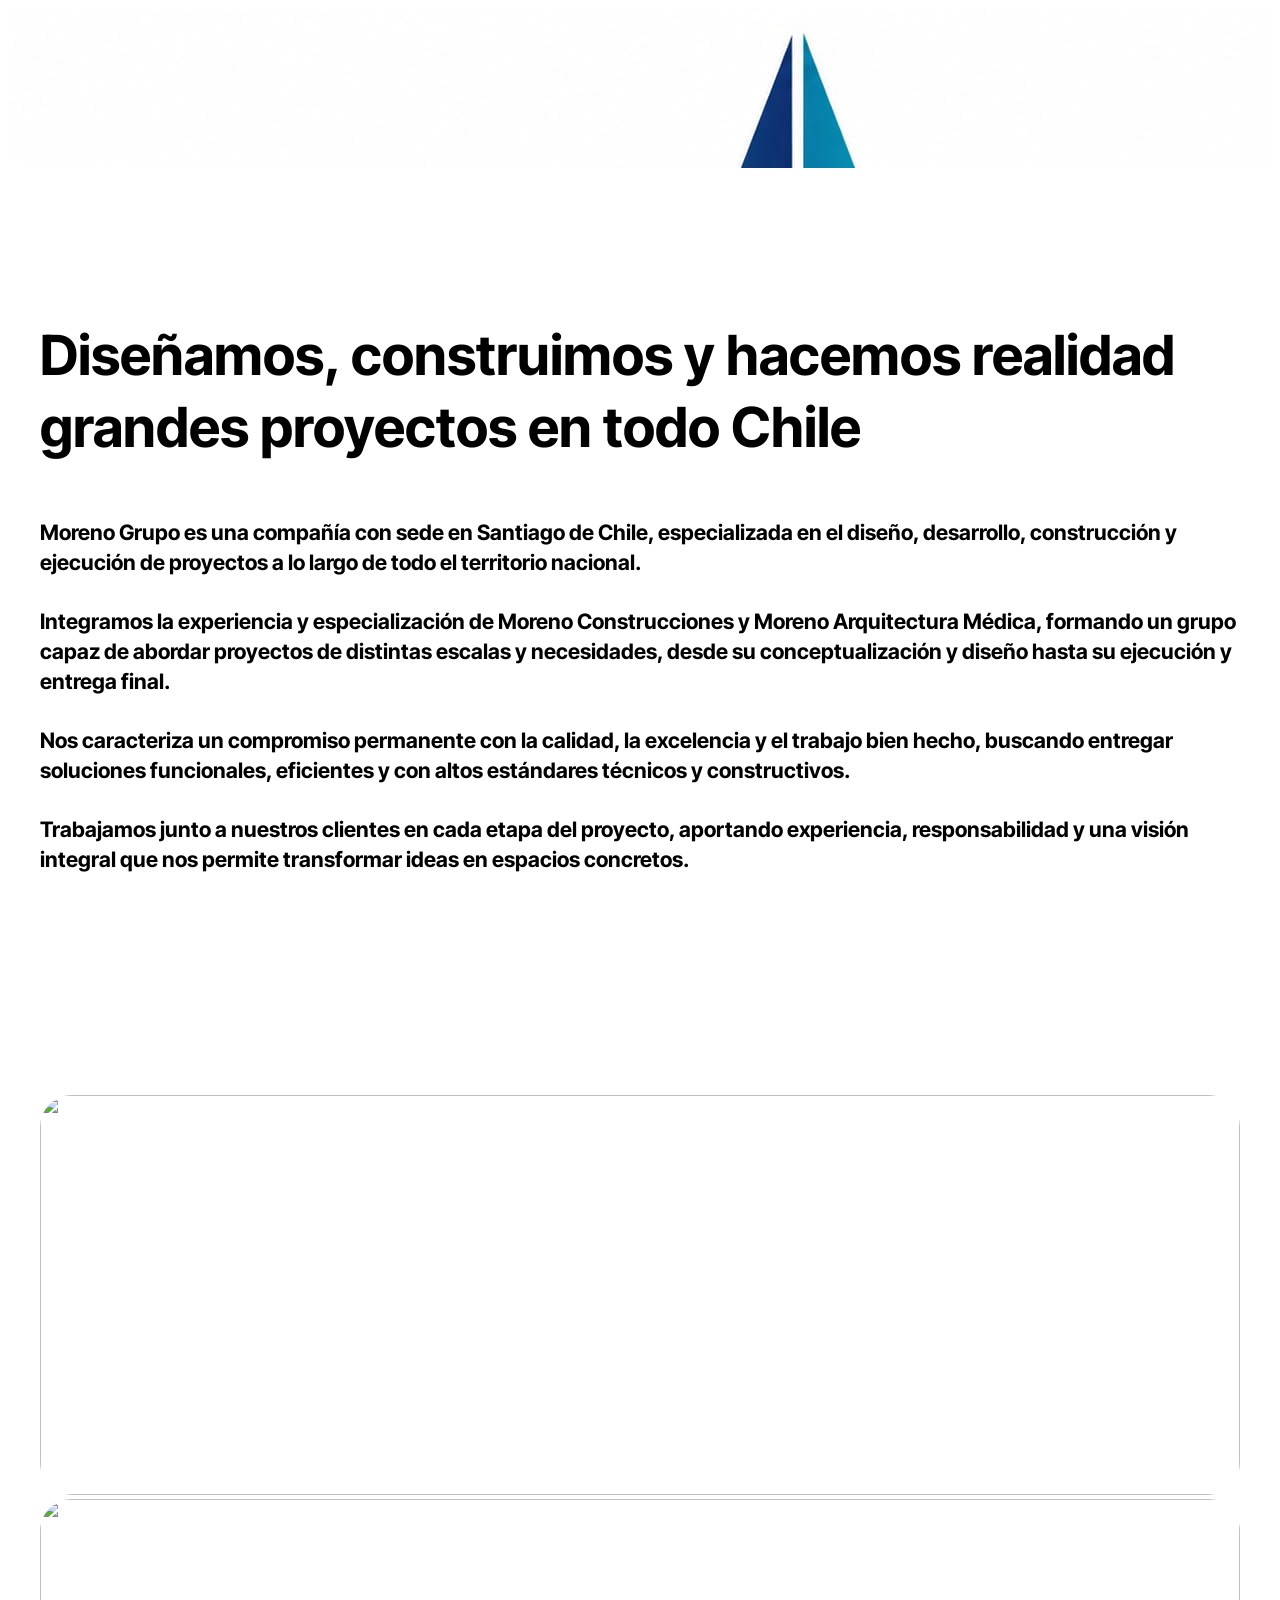
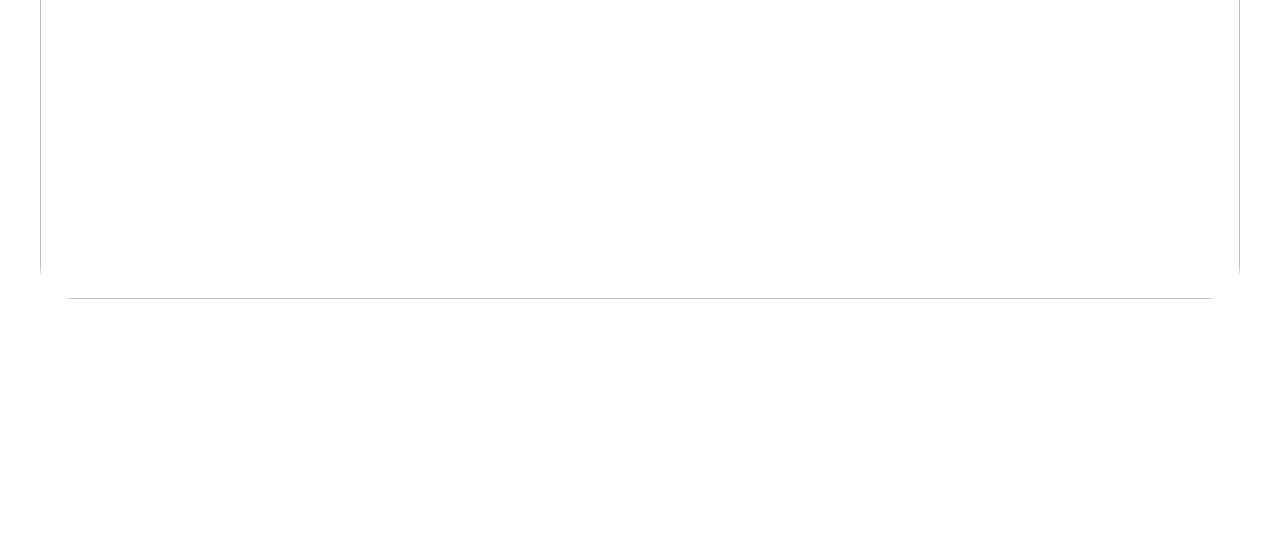
==== commit 03a03a54: "Remove alt attributes from image tags" ====
--- a/index.html
+++ b/index.html
@@ -1,10 +1,9 @@
 <!DOCTYPE html>
 <html  >
 <head>
-  <!-- Site made with Mobirise Website Builder v5.9.18, https://mobirise.com -->
   <meta charset="UTF-8">
   <meta http-equiv="X-UA-Compatible" content="IE=edge">
-  <meta name="generator" content="Mobirise v5.9.18, mobirise.com">
+  <meta name="generator" content="naveiro.cl">
   <meta name="viewport" content="width=device-width, initial-scale=1, minimum-scale=1">
   <link rel="shortcut icon" href="assets/images/logo5.png" type="image/x-icon">
   <meta name="description" content="">
@@ -69,10 +68,10 @@
 				<div class="card-wrapper">
 					<div class="row">
 						<div class="image-wrapper col-12 col-sm-6 justify-content-center">
-							<img src="assets/images/11.jpg" alt="Mobirise Website Builder">
+							<img src="assets/images/11.jpg">
 						</div>
 						<div class="image-wrapper col-12 col-sm-6 justify-content-center">
-							<img src="assets/images/gallery02.jpg" alt="Mobirise Website Builder">
+							<img src="assets/images/gallery02.jpg">
 						</div>
 					</div>
 
@@ -96,4 +95,4 @@
   
   
 </body>
-</html>+</html>
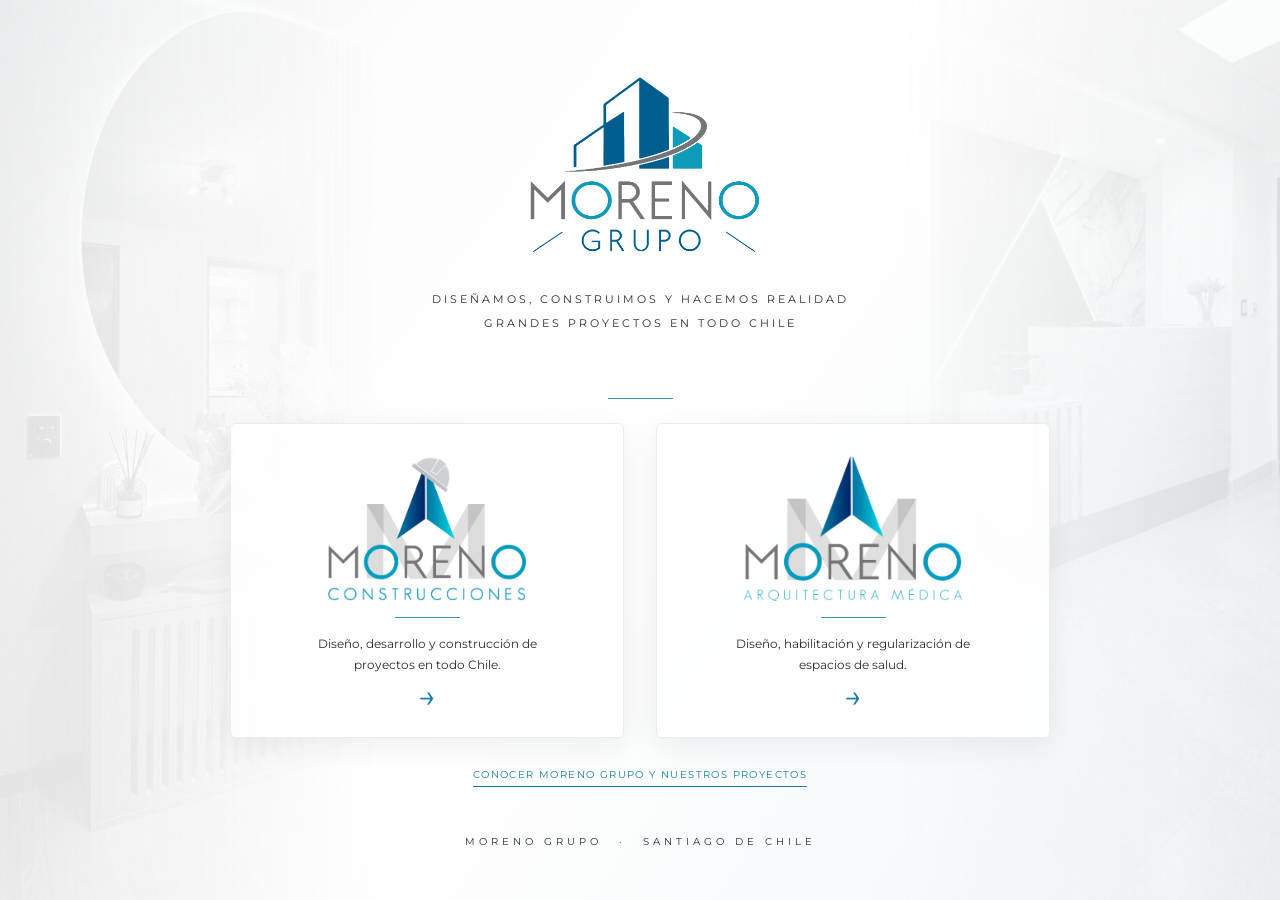
==== commit 1d21ce37: "Add files via upload" ====
--- a/index.html
+++ b/index.html
@@ -1,98 +1,2 @@
 <!DOCTYPE html>
-<html  >
-<head>
-  <meta charset="UTF-8">
-  <meta http-equiv="X-UA-Compatible" content="IE=edge">
-  <meta name="generator" content="naveiro.cl">
-  <meta name="viewport" content="width=device-width, initial-scale=1, minimum-scale=1">
-  <link rel="shortcut icon" href="assets/images/logo5.png" type="image/x-icon">
-  <meta name="description" content="">
-  
-  
-  <title>Home</title>
-  <link rel="stylesheet" href="assets/bootstrap/css/bootstrap.min.css">
-  <link rel="stylesheet" href="assets/bootstrap/css/bootstrap-grid.min.css">
-  <link rel="stylesheet" href="assets/bootstrap/css/bootstrap-reboot.min.css">
-  <link rel="stylesheet" href="assets/popup-overlay-plugin/style.css">
-  <link rel="stylesheet" href="assets/theme/css/style.css">
-  <link rel="preload" href="https://fonts.googleapis.com/css2?family=Inter+Tight:wght@400;700&display=swap&display=swap" as="style" onload="this.onload=null;this.rel='stylesheet'">
-  <noscript><link rel="stylesheet" href="https://fonts.googleapis.com/css2?family=Inter+Tight:wght@400;700&display=swap&display=swap"></noscript>
-  <link rel="preload" as="style" href="assets/mobirise/css/mbr-additional.css?v=ktQ6Ly"><link rel="stylesheet" href="assets/mobirise/css/mbr-additional.css?v=ktQ6Ly" type="text/css">
-
-  
-  
-  
-</head>
-<body>
-  
-  <section data-bs-version="5.1" class="header09 startm5 cid-vtsSImHGT0 mbr-fullscreen" id="header09-1">	
-    
-	
-	
-	<div class="container-fluid">
-		<div class="row">
-			<div class="content-wrap col-12 col-md-8">
-				
-				
-				
-				
-			</div>
-		</div>
-	</div>
-</section>
-
-<section data-bs-version="5.1" class="article11 cid-vtsSRgA6tT" id="article11-2">
-    
-
-    
-    
-    <div class="container">
-        <div class="row justify-content-center">
-            <div class="title col-md-12 col-lg-10">
-                <h3 class="mbr-section-title mbr-fonts-style align-center mt-0 mb-0 display-2">Diseñamos, construimos y hacemos realidad grandes proyectos en todo Chile</h3>
-                <h4 class="mbr-section-subtitle align-center mbr-fonts-style mt-4 display-7">Moreno Grupo es una compañía con sede en Santiago de Chile, especializada en el diseño, desarrollo, construcción y ejecución de proyectos a lo largo de todo el territorio nacional.<div><br></div><div>Integramos la experiencia y especialización de Moreno Construcciones y Moreno Arquitectura Médica, formando un grupo capaz de abordar proyectos de distintas escalas y necesidades, desde su conceptualización y diseño hasta su ejecución y entrega final.</div><div><br></div><div>Nos caracteriza un compromiso permanente con la calidad, la excelencia y el trabajo bien hecho, buscando entregar soluciones funcionales, eficientes y con altos estándares técnicos y constructivos.</div><div><br></div><div>Trabajamos junto a nuestros clientes en cada etapa del proyecto, aportando experiencia, responsabilidad y una visión integral que nos permite transformar ideas en espacios concretos.</div></h4>
-                
-            </div>
-        </div>
-    </div>
-</section>
-
-<section data-bs-version="5.1" class="start article01 cid-vtsUiX0rn4" id="article01-5">
-	
-
-	
-	
-	<div class="container">
-		<div class="row justify-content-center">
-			<div class="card col-md-12 col-lg-12">
-				<div class="card-wrapper">
-					<div class="row">
-						<div class="image-wrapper col-12 col-sm-6 justify-content-center">
-							<img src="assets/images/11.jpg">
-						</div>
-						<div class="image-wrapper col-12 col-sm-6 justify-content-center">
-							<img src="assets/images/gallery02.jpg">
-						</div>
-					</div>
-
-					<div class="card-box align-left mb-3 card-content-text">
-						
-						
-						
-					</div>
-				</div>
-			</div>
-		</div>
-	</div>
-</section>
-
-
-<script src="assets/bootstrap/js/bootstrap.bundle.min.js"></script>
-  <script src="assets/smoothscroll/smooth-scroll.js"></script>
-  <script src="assets/ytplayer/index.js"></script>
-  <script src="assets/theme/js/script.js"></script>
-  
-  
-  
-</body>
-</html>
+<html lang="es"><head><meta charset="utf-8"/><meta content="width=device-width,initial-scale=1" name="viewport"/><meta content="Moreno Grupo: elige entre Moreno Construcciones y Moreno Arquitectura Médica." name="description"/><title>Moreno Grupo | Elige tu especialidad</title><link href="landing.css" rel="stylesheet"/></head><body><main class="landing"><div aria-hidden="true" class="bg-left"></div><div aria-hidden="true" class="bg-right"></div><div class="landing-inner"><img alt="Moreno Grupo" class="logo" src="assets/logo-moreno-grupo-inicio.png"/><p class="slogan">DISEÑAMOS, CONSTRUIMOS Y HACEMOS REALIDAD<br/>GRANDES PROYECTOS EN TODO CHILE</p><div class="rule"></div><div class="choices"><a aria-label="Visitar Instagram de Moreno Construcciones" class="choice" href="https://www.instagram.com/moreno__construcciones/" rel="noopener noreferrer" target="_blank"><img alt="Logo oficial Moreno Construcciones" class="choice-logo" src="assets/logo-construcciones.png"/><div class="small-rule"></div><p>Diseño, desarrollo y construcción de proyectos en todo Chile.</p><span aria-hidden="true" class="arrow">→</span></a><a aria-label="Visitar Instagram de Moreno Arquitectura Médica" class="choice" href="https://www.instagram.com/morenoarquitecturamedica/" rel="noopener noreferrer" target="_blank"><img alt="Logo oficial Moreno Arquitectura Médica" class="choice-logo" src="assets/logo-arquitectura-medica.png"/><div class="small-rule"></div><p>Diseño, habilitación y regularización de espacios de salud.</p><span aria-hidden="true" class="arrow">→</span></a></div><a class="corporate" href="sitio.html">CONOCER MORENO GRUPO Y NUESTROS PROYECTOS</a><footer>MORENO GRUPO <span>·</span> SANTIAGO DE CHILE</footer></div></main></body></html>
--- a/landing.css
+++ b/landing.css
@@ -0,0 +1,6 @@
+@import url('https://fonts.googleapis.com/css2?family=Montserrat:wght@400;500;600;700&display=swap');*{box-sizing:border-box}body{margin:0;font-family:Montserrat,Arial,sans-serif;color:#282d32}.landing{min-height:100vh;position:relative;isolation:isolate;display:flex;align-items:center;justify-content:center;overflow:hidden;background:linear-gradient(125deg,#f9fafb,#fff 48%,#f3f6f8)}.bg-left,.bg-right{position:absolute;z-index:-1;opacity:.13;filter:grayscale(1)}.bg-left{inset:0 70% 0 0;background:url('assets/residencial.jpg') center/cover;mask-image:linear-gradient(90deg,#000,transparent)}.bg-right{inset:0 0 0 70%;background:url('assets/clinica.jpg') center/cover;mask-image:linear-gradient(270deg,#000,transparent)}.landing-inner{width:min(1050px,calc(100% - 40px));text-align:center;padding:35px 0 28px}.logo{display:block;width:260px;max-width:60vw;margin:0 auto 20px;mix-blend-mode:multiply}.slogan{font-size:11px;line-height:2.2;letter-spacing:3px;margin:0 0 62px}h1{font-size:15px;letter-spacing:5px;font-weight:500;margin:0}.rule,.small-rule{width:65px;height:1px;background:#2d9ab8;margin:18px auto 24px}.choices{display:grid;grid-template-columns:repeat(2,minmax(0,1fr));gap:32px;max-width:820px;margin:auto}.choice{display:flex;flex-direction:column;align-items:center;min-height:315px;background:#ffffffdb;border:1px solid #e9edf1;box-shadow:0 8px 30px #1c2e3b13;border-radius:6px;text-decoration:none;color:inherit;padding:32px 24px 20px;transition:transform .2s,box-shadow .2s}.choice:hover,.choice:focus-visible{transform:translateY(-5px);box-shadow:0 16px 35px #1c2e3b24;outline-color:#1296b4}.choice svg{width:76px;height:66px;fill:none;stroke:#343d44;stroke-width:1.6}.choice svg .accent{fill:#159bc0;stroke:#159bc0}.choice h2{font-weight:400;font-size:22px;letter-spacing:2px;line-height:1.4;margin:13px 0 0}.choice h2 span{display:block;font-size:13px;letter-spacing:3px;color:#117ba4;font-weight:600}.small-rule{margin:15px auto}.choice p{font-size:12px;line-height:1.8;max-width:270px;margin:0 auto}.arrow{font-size:31px;color:#147fa6;margin-top:auto;line-height:1.3}.corporate{display:inline-block;color:#147fa6;text-decoration:none;font-size:10px;letter-spacing:1.4px;margin-top:30px;border-bottom:1px solid #147fa6;padding-bottom:5px}.corporate:hover{text-decoration:underline}footer{margin-top:48px;font-size:10px;letter-spacing:4px}footer span{margin:0 10px}@media(max-width:650px){.landing-inner{padding:25px 0}.logo{width:190px}.slogan{font-size:9px;letter-spacing:1.5px;margin-bottom:38px}h1{font-size:13px;letter-spacing:2px}.choices{grid-template-columns:1fr;gap:16px;max-width:390px}.choice{min-height:250px;padding:20px}.choice h2{font-size:18px}.choice h2 span{font-size:11px}.choice svg{height:54px}.choice p{font-size:11px}footer{margin-top:30px;letter-spacing:2px;font-size:9px}}
+/* Logotipos oficiales de ambas empresas */
+.choice-logo{display:block;width:100%;max-width:265px;height:145px;object-fit:contain;object-position:center;margin:0 auto 12px;flex-shrink:0}
+.choice{justify-content:flex-start}
+.choice .small-rule{margin-top:4px}
+@media(max-width:650px){.choice-logo{max-width:230px;height:115px;margin-bottom:6px}}
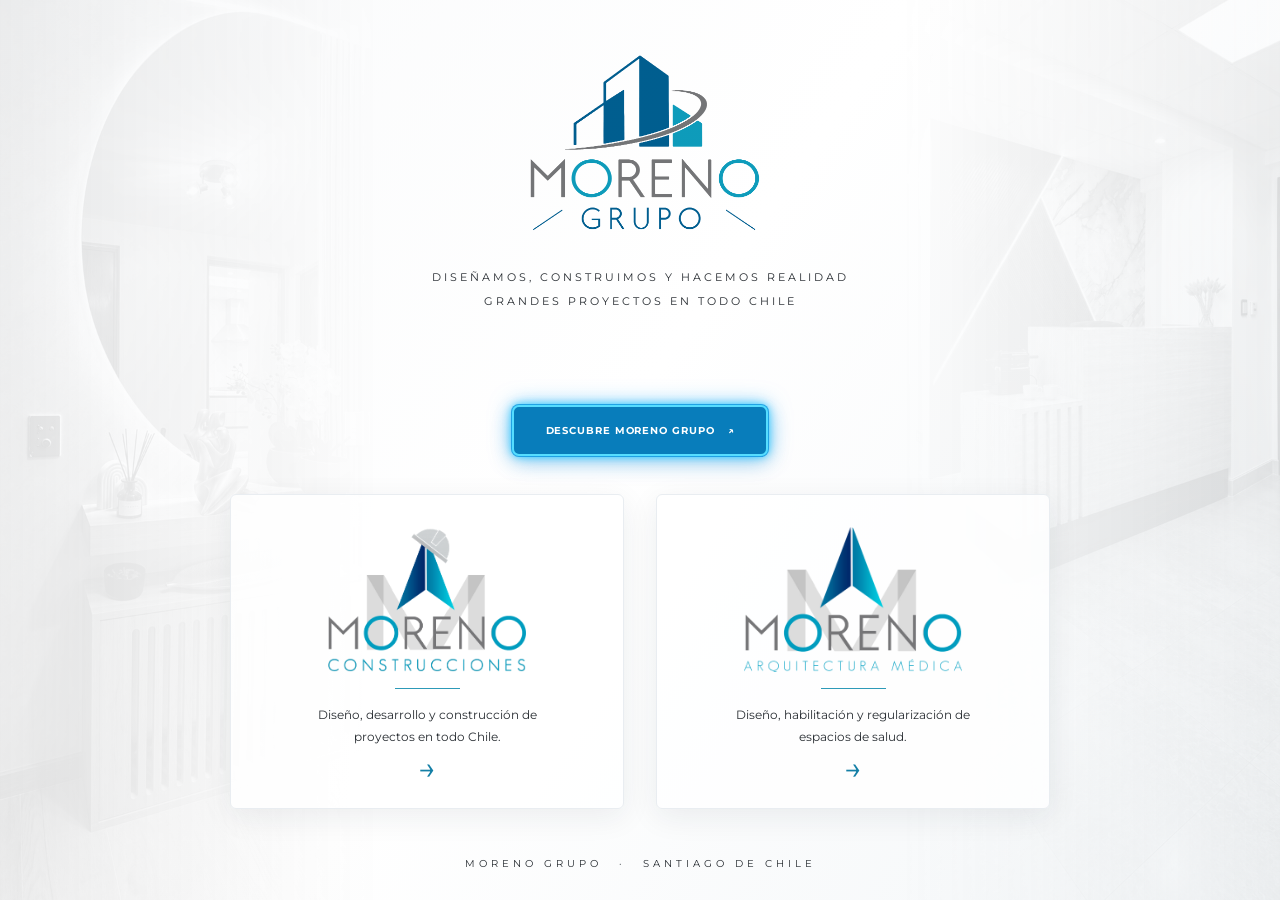
==== commit ddedeb65: "Add files via upload" ====
--- a/index.html
+++ b/index.html
@@ -1,2 +1,2 @@
 <!DOCTYPE html>
-<html lang="es"><head><meta charset="utf-8"/><meta content="width=device-width,initial-scale=1" name="viewport"/><meta content="Moreno Grupo: elige entre Moreno Construcciones y Moreno Arquitectura Médica." name="description"/><title>Moreno Grupo | Elige tu especialidad</title><link href="landing.css" rel="stylesheet"/></head><body><main class="landing"><div aria-hidden="true" class="bg-left"></div><div aria-hidden="true" class="bg-right"></div><div class="landing-inner"><img alt="Moreno Grupo" class="logo" src="assets/logo-moreno-grupo-inicio.png"/><p class="slogan">DISEÑAMOS, CONSTRUIMOS Y HACEMOS REALIDAD<br/>GRANDES PROYECTOS EN TODO CHILE</p><div class="rule"></div><div class="choices"><a aria-label="Visitar Instagram de Moreno Construcciones" class="choice" href="https://www.instagram.com/moreno__construcciones/" rel="noopener noreferrer" target="_blank"><img alt="Logo oficial Moreno Construcciones" class="choice-logo" src="assets/logo-construcciones.png"/><div class="small-rule"></div><p>Diseño, desarrollo y construcción de proyectos en todo Chile.</p><span aria-hidden="true" class="arrow">→</span></a><a aria-label="Visitar Instagram de Moreno Arquitectura Médica" class="choice" href="https://www.instagram.com/morenoarquitecturamedica/" rel="noopener noreferrer" target="_blank"><img alt="Logo oficial Moreno Arquitectura Médica" class="choice-logo" src="assets/logo-arquitectura-medica.png"/><div class="small-rule"></div><p>Diseño, habilitación y regularización de espacios de salud.</p><span aria-hidden="true" class="arrow">→</span></a></div><a class="corporate" href="sitio.html">CONOCER MORENO GRUPO Y NUESTROS PROYECTOS</a><footer>MORENO GRUPO <span>·</span> SANTIAGO DE CHILE</footer></div></main></body></html>+<html lang="es"><head><meta charset="utf-8"/><meta content="width=device-width,initial-scale=1" name="viewport"/><meta content="Moreno Grupo: elige entre Moreno Construcciones y Moreno Arquitectura Médica." name="description"/><title>Moreno Grupo | Elige tu especialidad</title><link href="landing.css" rel="stylesheet"/></head><body><main class="landing"><div aria-hidden="true" class="bg-left"></div><div aria-hidden="true" class="bg-right"></div><div class="landing-inner"><img alt="Moreno Grupo" class="logo" src="assets/logo-moreno-grupo-inicio.png"/><p class="slogan">DISEÑAMOS, CONSTRUIMOS Y HACEMOS REALIDAD<br/>GRANDES PROYECTOS EN TODO CHILE</p><div class="main-site-cta"><a class="corporate corporate-featured" href="sitio.html">DESCUBRE MORENO GRUPO <span aria-hidden="true">↗</span></a></div><div class="choices"><a aria-label="Visitar Instagram de Moreno Construcciones" class="choice" href="https://www.instagram.com/moreno__construcciones/" rel="noopener noreferrer" target="_blank"><img alt="Logo oficial Moreno Construcciones" class="choice-logo" src="assets/logo-construcciones.png"/><div class="small-rule"></div><p>Diseño, desarrollo y construcción de proyectos en todo Chile.</p><span aria-hidden="true" class="arrow">→</span></a><a aria-label="Visitar Instagram de Moreno Arquitectura Médica" class="choice" href="https://www.instagram.com/morenoarquitecturamedica/" rel="noopener noreferrer" target="_blank"><img alt="Logo oficial Moreno Arquitectura Médica" class="choice-logo" src="assets/logo-arquitectura-medica.png"/><div class="small-rule"></div><p>Diseño, habilitación y regularización de espacios de salud.</p><span aria-hidden="true" class="arrow">→</span></a></div><footer>MORENO GRUPO <span>·</span> SANTIAGO DE CHILE</footer></div></main></body></html>
--- a/landing.css
+++ b/landing.css
@@ -4,3 +4,12 @@
 .choice{justify-content:flex-start}
 .choice .small-rule{margin-top:4px}
 @media(max-width:650px){.choice-logo{max-width:230px;height:115px;margin-bottom:6px}}
+
+/* CTA principal centrado */
+.main-site-cta{display:flex;justify-content:center;align-items:center;margin:34px auto 38px;text-align:center;width:100%;}
+.main-site-cta .corporate-featured{display:inline-flex;align-items:center;justify-content:center;gap:13px;background:#087dbb;color:#fff;border:1px solid #087dbb;border-radius:7px;padding:17px 32px;font-weight:700;letter-spacing:.09em;text-decoration:none;box-shadow:0 8px 22px rgba(0,100,170,.18);transition:transform .2s ease,box-shadow .2s ease,background .2s ease;max-width:calc(100% - 32px);box-sizing:border-box;}
+.main-site-cta .corporate-featured:hover{transform:translateY(-3px);background:#05699f;box-shadow:0 12px 25px rgba(0,100,170,.25);}
+@media(max-width:600px){.main-site-cta{margin:24px auto 28px}.main-site-cta .corporate-featured{padding:15px 20px;font-size:12px;}}
+
+.main-site-cta .corporate-featured{border:2px solid #55ddff;box-shadow:0 0 0 1px rgba(13,151,223,.8),0 0 9px rgba(0,194,255,.85),0 0 21px rgba(0,165,255,.55),0 8px 22px rgba(0,100,170,.18)}
+.main-site-cta .corporate-featured:hover,.main-site-cta .corporate-featured:focus-visible{box-shadow:0 0 0 2px rgba(95,230,255,.9),0 0 15px rgba(0,204,255,.95),0 0 30px rgba(0,165,255,.75),0 12px 25px rgba(0,100,170,.25)}
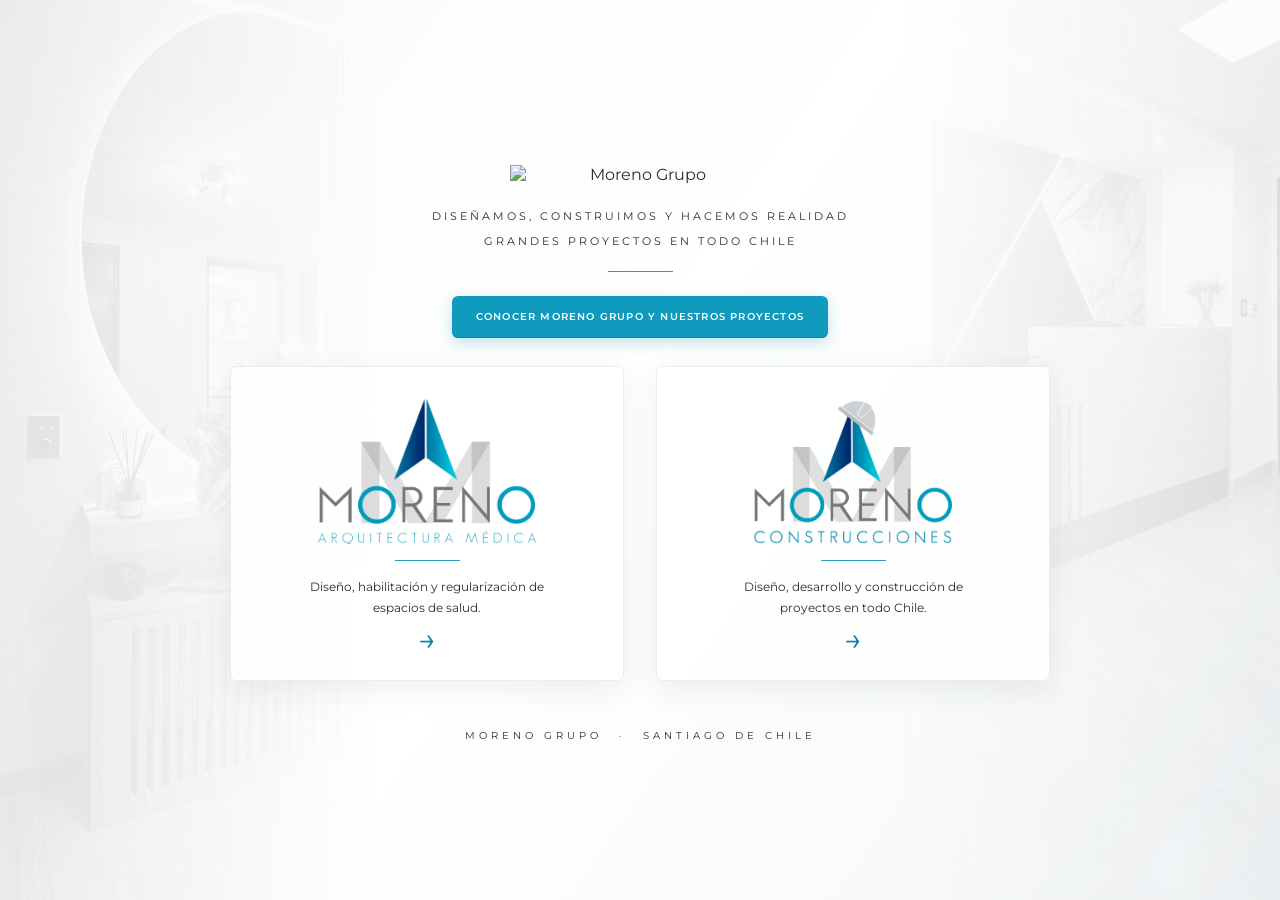
==== commit 68a0d39f: "Add files via upload" ====
--- a/index.html
+++ b/index.html
@@ -1,2 +1,3 @@
 <!DOCTYPE html>
-<html lang="es"><head><meta charset="utf-8"/><meta content="width=device-width,initial-scale=1" name="viewport"/><meta content="Moreno Grupo: elige entre Moreno Construcciones y Moreno Arquitectura Médica." name="description"/><title>Moreno Grupo | Elige tu especialidad</title><link href="landing.css" rel="stylesheet"/></head><body><main class="landing"><div aria-hidden="true" class="bg-left"></div><div aria-hidden="true" class="bg-right"></div><div class="landing-inner"><img alt="Moreno Grupo" class="logo" src="assets/logo-moreno-grupo-inicio.png"/><p class="slogan">DISEÑAMOS, CONSTRUIMOS Y HACEMOS REALIDAD<br/>GRANDES PROYECTOS EN TODO CHILE</p><div class="main-site-cta"><a class="corporate corporate-featured" href="sitio.html">DESCUBRE MORENO GRUPO <span aria-hidden="true">↗</span></a></div><div class="choices"><a aria-label="Visitar Instagram de Moreno Construcciones" class="choice" href="https://www.instagram.com/moreno__construcciones/" rel="noopener noreferrer" target="_blank"><img alt="Logo oficial Moreno Construcciones" class="choice-logo" src="assets/logo-construcciones.png"/><div class="small-rule"></div><p>Diseño, desarrollo y construcción de proyectos en todo Chile.</p><span aria-hidden="true" class="arrow">→</span></a><a aria-label="Visitar Instagram de Moreno Arquitectura Médica" class="choice" href="https://www.instagram.com/morenoarquitecturamedica/" rel="noopener noreferrer" target="_blank"><img alt="Logo oficial Moreno Arquitectura Médica" class="choice-logo" src="assets/logo-arquitectura-medica.png"/><div class="small-rule"></div><p>Diseño, habilitación y regularización de espacios de salud.</p><span aria-hidden="true" class="arrow">→</span></a></div><footer>MORENO GRUPO <span>·</span> SANTIAGO DE CHILE</footer></div></main></body></html>+
+<html lang="es"><head><meta charset="utf-8"/><meta content="width=device-width,initial-scale=1" name="viewport"/><meta content="Moreno Grupo: elige entre Moreno Construcciones y Moreno Arquitectura Médica." name="description"/><title>Moreno Grupo | Elige tu especialidad</title><link href="landing.css" rel="stylesheet"/></head><body><main class="landing"><div aria-hidden="true" class="bg-left"></div><div aria-hidden="true" class="bg-right"></div><div class="landing-inner"><img alt="Moreno Grupo" class="logo" src="assets/logo-moreno-grupo-nuevo.png"/><p class="slogan" style="margin-bottom:12px">DISEÑAMOS, CONSTRUIMOS Y HACEMOS REALIDAD<br/>GRANDES PROYECTOS EN TODO CHILE</p><div class="rule"></div><a class="corporate" href="sitio.html" style="margin:0 0 28px;display:inline-block;background:rgb(16,154,189);color:#fff;padding:14px 24px;border-radius:6px;text-decoration:none;font-weight:600;letter-spacing:1.2px;box-shadow:0 5px 16px rgba(16,154,189,.25)">CONOCER MORENO GRUPO Y NUESTROS PROYECTOS</a><div class="choices"><a aria-label="Visitar Instagram de Moreno Arquitectura Médica" class="choice" href="https://www.instagram.com/morenoarquitecturamedica/" rel="noopener noreferrer" target="_blank"><img alt="Logo oficial Moreno Arquitectura Médica" class="choice-logo" src="assets/logo-arquitectura-medica.png"/><div class="small-rule"></div><p>Diseño, habilitación y regularización de espacios de salud.</p><span aria-hidden="true" class="arrow">→</span></a><a aria-label="Visitar Instagram de Moreno Construcciones" class="choice" href="https://www.instagram.com/moreno__construcciones/" rel="noopener noreferrer" target="_blank"><img alt="Logo oficial Moreno Construcciones" class="choice-logo" src="assets/logo-construcciones.png"/><div class="small-rule"></div><p>Diseño, desarrollo y construcción de proyectos en todo Chile.</p><span aria-hidden="true" class="arrow">→</span></a></div><footer>MORENO GRUPO <span>·</span> SANTIAGO DE CHILE</footer></div></main></body></html>
--- a/landing.css
+++ b/landing.css
@@ -1,15 +1,6 @@
-@import url('https://fonts.googleapis.com/css2?family=Montserrat:wght@400;500;600;700&display=swap');*{box-sizing:border-box}body{margin:0;font-family:Montserrat,Arial,sans-serif;color:#282d32}.landing{min-height:100vh;position:relative;isolation:isolate;display:flex;align-items:center;justify-content:center;overflow:hidden;background:linear-gradient(125deg,#f9fafb,#fff 48%,#f3f6f8)}.bg-left,.bg-right{position:absolute;z-index:-1;opacity:.13;filter:grayscale(1)}.bg-left{inset:0 70% 0 0;background:url('assets/residencial.jpg') center/cover;mask-image:linear-gradient(90deg,#000,transparent)}.bg-right{inset:0 0 0 70%;background:url('assets/clinica.jpg') center/cover;mask-image:linear-gradient(270deg,#000,transparent)}.landing-inner{width:min(1050px,calc(100% - 40px));text-align:center;padding:35px 0 28px}.logo{display:block;width:260px;max-width:60vw;margin:0 auto 20px;mix-blend-mode:multiply}.slogan{font-size:11px;line-height:2.2;letter-spacing:3px;margin:0 0 62px}h1{font-size:15px;letter-spacing:5px;font-weight:500;margin:0}.rule,.small-rule{width:65px;height:1px;background:#2d9ab8;margin:18px auto 24px}.choices{display:grid;grid-template-columns:repeat(2,minmax(0,1fr));gap:32px;max-width:820px;margin:auto}.choice{display:flex;flex-direction:column;align-items:center;min-height:315px;background:#ffffffdb;border:1px solid #e9edf1;box-shadow:0 8px 30px #1c2e3b13;border-radius:6px;text-decoration:none;color:inherit;padding:32px 24px 20px;transition:transform .2s,box-shadow .2s}.choice:hover,.choice:focus-visible{transform:translateY(-5px);box-shadow:0 16px 35px #1c2e3b24;outline-color:#1296b4}.choice svg{width:76px;height:66px;fill:none;stroke:#343d44;stroke-width:1.6}.choice svg .accent{fill:#159bc0;stroke:#159bc0}.choice h2{font-weight:400;font-size:22px;letter-spacing:2px;line-height:1.4;margin:13px 0 0}.choice h2 span{display:block;font-size:13px;letter-spacing:3px;color:#117ba4;font-weight:600}.small-rule{margin:15px auto}.choice p{font-size:12px;line-height:1.8;max-width:270px;margin:0 auto}.arrow{font-size:31px;color:#147fa6;margin-top:auto;line-height:1.3}.corporate{display:inline-block;color:#147fa6;text-decoration:none;font-size:10px;letter-spacing:1.4px;margin-top:30px;border-bottom:1px solid #147fa6;padding-bottom:5px}.corporate:hover{text-decoration:underline}footer{margin-top:48px;font-size:10px;letter-spacing:4px}footer span{margin:0 10px}@media(max-width:650px){.landing-inner{padding:25px 0}.logo{width:190px}.slogan{font-size:9px;letter-spacing:1.5px;margin-bottom:38px}h1{font-size:13px;letter-spacing:2px}.choices{grid-template-columns:1fr;gap:16px;max-width:390px}.choice{min-height:250px;padding:20px}.choice h2{font-size:18px}.choice h2 span{font-size:11px}.choice svg{height:54px}.choice p{font-size:11px}footer{margin-top:30px;letter-spacing:2px;font-size:9px}}
+@import url('https://fonts.googleapis.com/css2?family=Montserrat:wght@400;500;600;700&display=swap');*{box-sizing:border-box}body{margin:0;font-family:Montserrat,Arial,sans-serif;color:#282d32}.landing{min-height:100vh;position:relative;isolation:isolate;display:flex;align-items:center;justify-content:center;overflow:hidden;background:linear-gradient(125deg,#f9fafb,#fff 48%,#f3f6f8)}.bg-left,.bg-right{position:absolute;z-index:-1;opacity:.13;filter:grayscale(1)}.bg-left{inset:0 70% 0 0;background:url('assets/residencial.jpg') center/cover;mask-image:linear-gradient(90deg,#000,transparent)}.bg-right{inset:0 0 0 70%;background:url('assets/clinica.jpg') center/cover;mask-image:linear-gradient(270deg,#000,transparent)}.landing-inner{width:min(1050px,calc(100% - 40px));text-align:center;padding:35px 0 28px}.logo{display:block;width:260px;max-width:60vw;margin:0 auto 20px;mix-blend-mode:normal}.slogan{font-size:11px;line-height:2.2;letter-spacing:3px;margin:0 0 62px}h1{font-size:15px;letter-spacing:5px;font-weight:500;margin:0}.rule,.small-rule{width:65px;height:1px;background:#2d9ab8;margin:18px auto 24px}.choices{display:grid;grid-template-columns:repeat(2,minmax(0,1fr));gap:32px;max-width:820px;margin:auto}.choice{display:flex;flex-direction:column;align-items:center;min-height:315px;background:#ffffffdb;border:1px solid #e9edf1;box-shadow:0 8px 30px #1c2e3b13;border-radius:6px;text-decoration:none;color:inherit;padding:32px 24px 20px;transition:transform .2s,box-shadow .2s}.choice:hover,.choice:focus-visible{transform:translateY(-5px);box-shadow:0 16px 35px #1c2e3b24;outline-color:#1296b4}.choice svg{width:76px;height:66px;fill:none;stroke:#343d44;stroke-width:1.6}.choice svg .accent{fill:#159bc0;stroke:#159bc0}.choice h2{font-weight:400;font-size:22px;letter-spacing:2px;line-height:1.4;margin:13px 0 0}.choice h2 span{display:block;font-size:13px;letter-spacing:3px;color:#117ba4;font-weight:600}.small-rule{margin:15px auto}.choice p{font-size:12px;line-height:1.8;max-width:270px;margin:0 auto}.arrow{font-size:31px;color:#147fa6;margin-top:auto;line-height:1.3}.corporate{display:inline-block;color:#147fa6;text-decoration:none;font-size:10px;letter-spacing:1.4px;margin-top:30px;border-bottom:1px solid #147fa6;padding-bottom:5px}.corporate:hover{text-decoration:underline}footer{margin-top:48px;font-size:10px;letter-spacing:4px}footer span{margin:0 10px}@media(max-width:650px){.landing-inner{padding:25px 0}.logo{width:190px}.slogan{font-size:9px;letter-spacing:1.5px;margin-bottom:38px}h1{font-size:13px;letter-spacing:2px}.choices{grid-template-columns:1fr;gap:16px;max-width:390px}.choice{min-height:250px;padding:20px}.choice h2{font-size:18px}.choice h2 span{font-size:11px}.choice svg{height:54px}.choice p{font-size:11px}footer{margin-top:30px;letter-spacing:2px;font-size:9px}}
 /* Logotipos oficiales de ambas empresas */
 .choice-logo{display:block;width:100%;max-width:265px;height:145px;object-fit:contain;object-position:center;margin:0 auto 12px;flex-shrink:0}
 .choice{justify-content:flex-start}
 .choice .small-rule{margin-top:4px}
 @media(max-width:650px){.choice-logo{max-width:230px;height:115px;margin-bottom:6px}}
-
-/* CTA principal centrado */
-.main-site-cta{display:flex;justify-content:center;align-items:center;margin:34px auto 38px;text-align:center;width:100%;}
-.main-site-cta .corporate-featured{display:inline-flex;align-items:center;justify-content:center;gap:13px;background:#087dbb;color:#fff;border:1px solid #087dbb;border-radius:7px;padding:17px 32px;font-weight:700;letter-spacing:.09em;text-decoration:none;box-shadow:0 8px 22px rgba(0,100,170,.18);transition:transform .2s ease,box-shadow .2s ease,background .2s ease;max-width:calc(100% - 32px);box-sizing:border-box;}
-.main-site-cta .corporate-featured:hover{transform:translateY(-3px);background:#05699f;box-shadow:0 12px 25px rgba(0,100,170,.25);}
-@media(max-width:600px){.main-site-cta{margin:24px auto 28px}.main-site-cta .corporate-featured{padding:15px 20px;font-size:12px;}}
-
-.main-site-cta .corporate-featured{border:2px solid #55ddff;box-shadow:0 0 0 1px rgba(13,151,223,.8),0 0 9px rgba(0,194,255,.85),0 0 21px rgba(0,165,255,.55),0 8px 22px rgba(0,100,170,.18)}
-.main-site-cta .corporate-featured:hover,.main-site-cta .corporate-featured:focus-visible{box-shadow:0 0 0 2px rgba(95,230,255,.9),0 0 15px rgba(0,204,255,.95),0 0 30px rgba(0,165,255,.75),0 12px 25px rgba(0,100,170,.25)}
